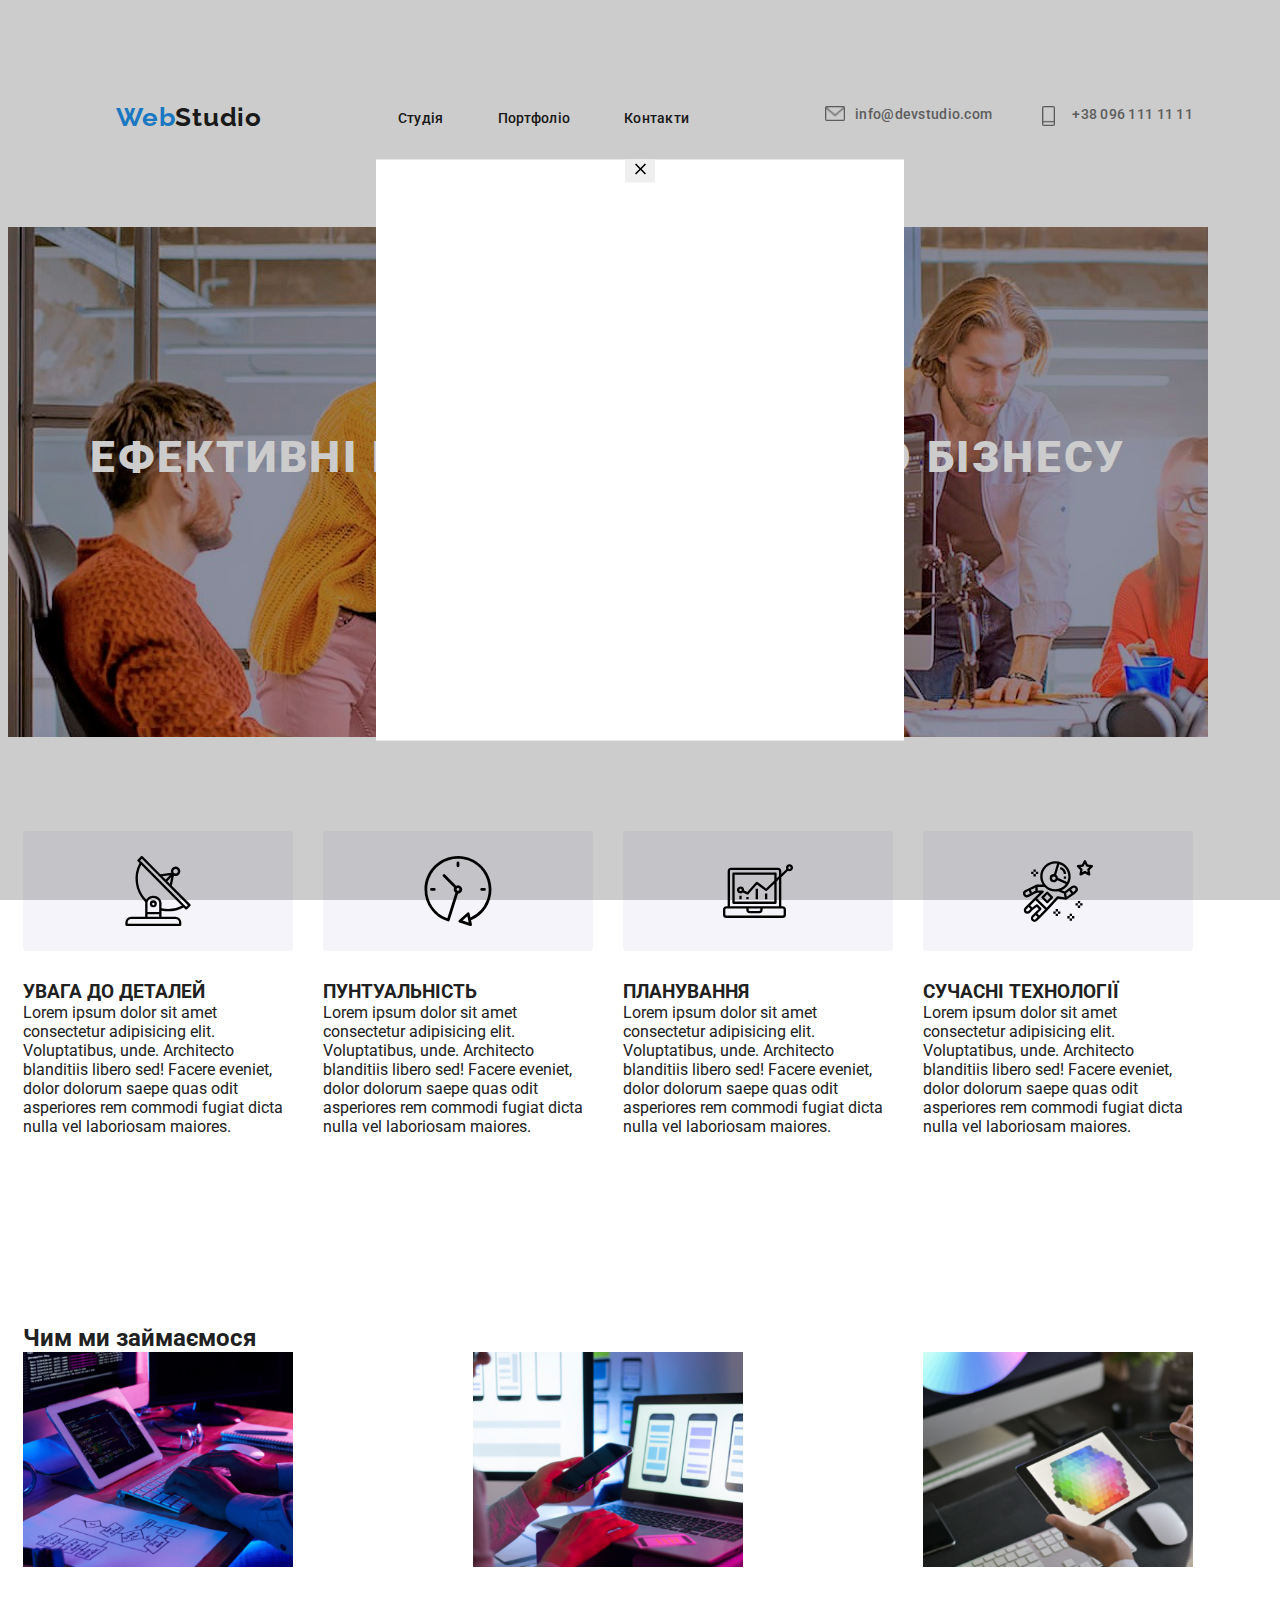
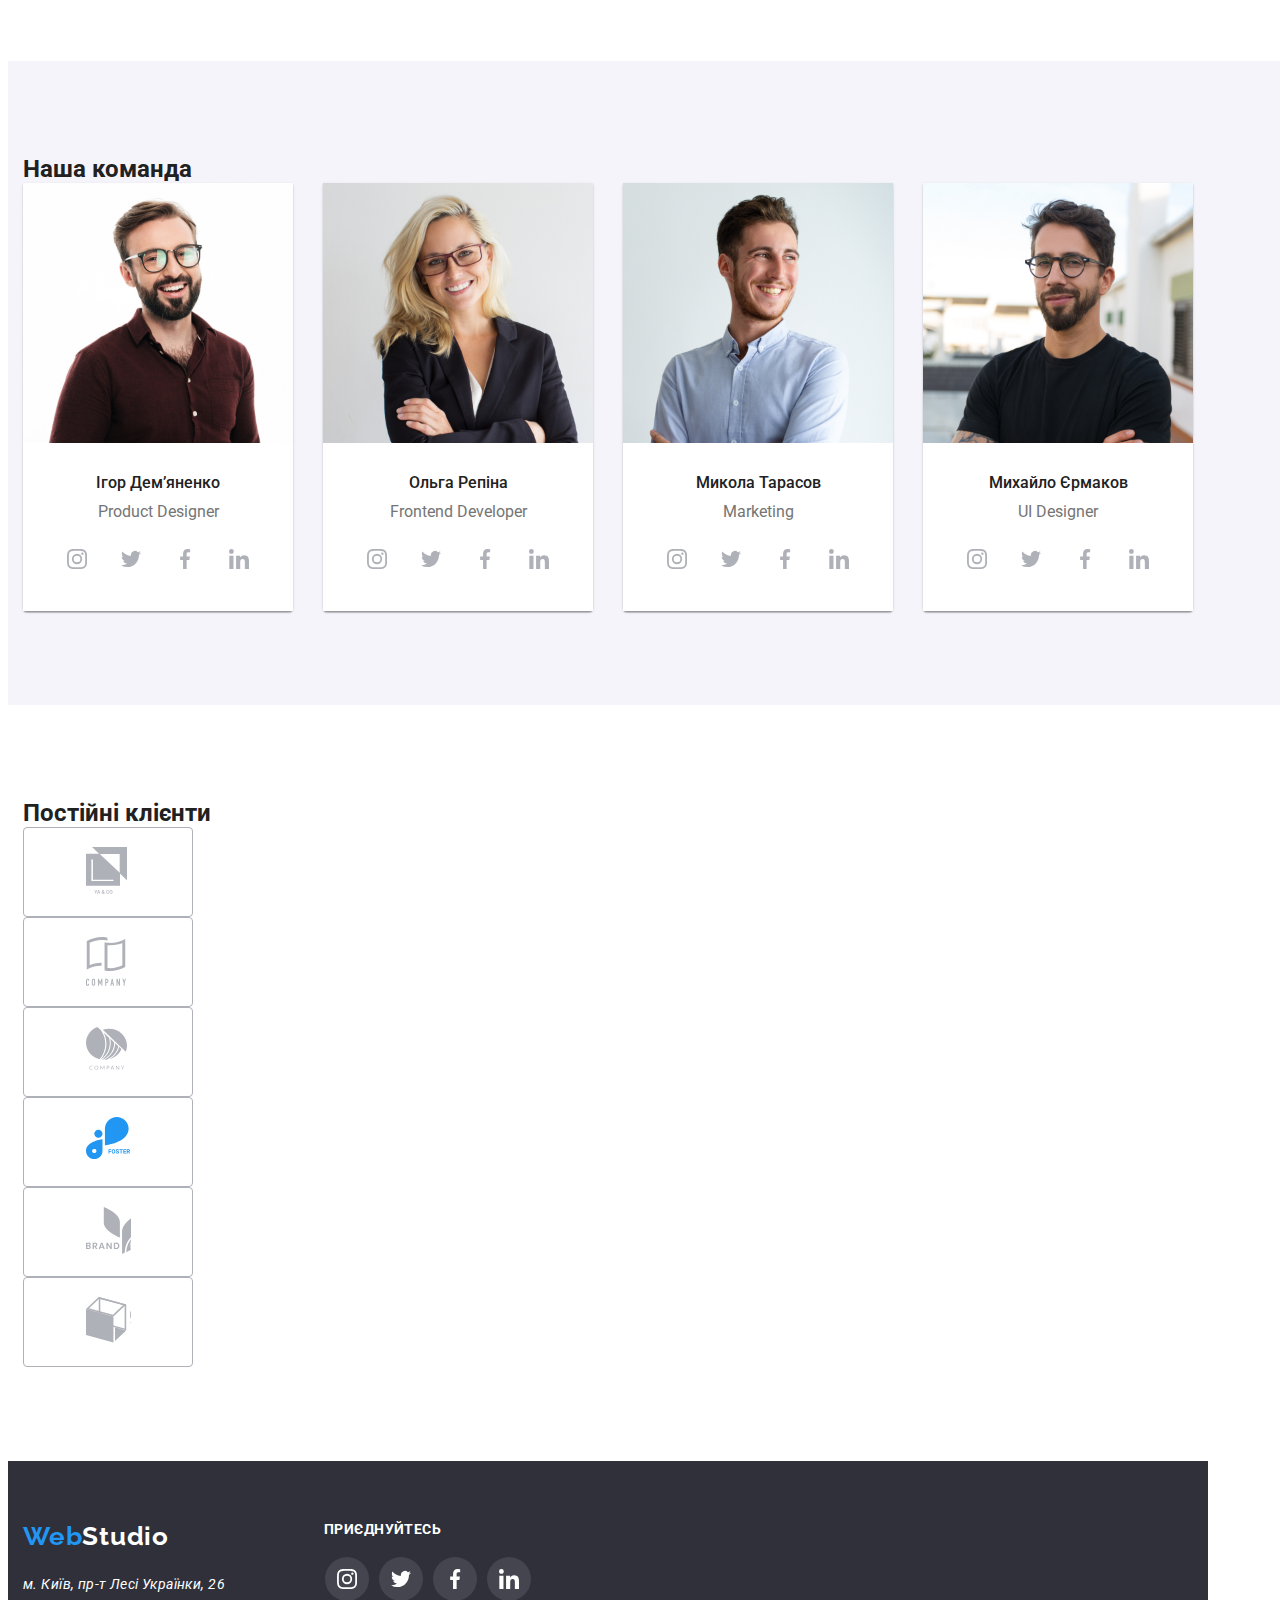
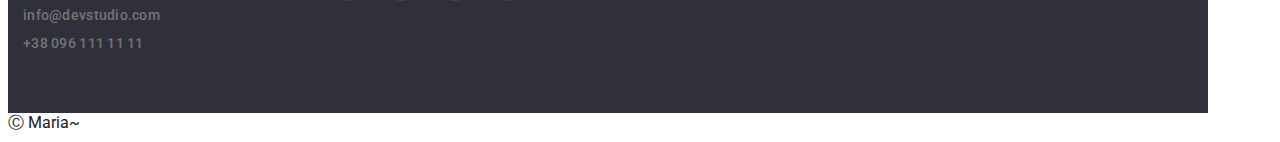
==== index.html @ 5f81f50c "додає модальне вікно та оверлей" ====
<!DOCTYPE html>
<html lang="en">

<head>
    <meta charset="UTF-8">
    <meta http-equiv="X-UA-Compatible" content="IE=edge">
    <meta name="viewport" content="width=device-width, initial-scale=1.0">
    <title>WebStudio hw12</title>
    <link rel="preconnect" href="https://fonts.googleapis.com">
    <link rel="preconnect" href="https://fonts.gstatic.com" crossorigin>
    <link
        href="https://fonts.googleapis.com/css2?family=Raleway:wght@900&family=Roboto:wght@400;500;700;900&display=swap"
        rel="stylesheet">
    <link rel="stylesheet" href="./styles.css">
</head>

<body>
    <!-- Шапка -->
    <header class="section">
        <div class="container">
            <nav>
                <a class="logo" href="./"><span>Web</span>Studio</a>
                <ul class="nav-list">
                    <li class="nav-item">
                        <a class="nav-link" href="./">Студія</a>
                    </li>
                    <li class="nav-item">
                        <a class="nav-link" href="../portfolio.html">Портфоліо</a>
                    </li>
                    <li class="nav-item">
                        <a class="nav-link" href="">Контакти</a>
                    </li>
                </ul>
                <ul class="contacts-list">
                    <li class="contact-item">
                        <a class="contact-link mail" href="mail:info@devstudio.com">info@devstudio.com</a>
                    </li>
                    <li class="contact-item">
                        <a class="contact-link phone" href="tel:+380961111111">+38 096 111 11 11</a>
                    </li>
                </ul>
            </nav>
        </div>
    </header>
    <main>
        <!-- Секція герой -->
        <section class="section hero">
            <div class="cotainer">
                <h1 class="hero-title">Ефективні рішення для вашого бізнесу</h1>
                <button class="hero-button">Замовити послугу</button>
                <!-- Backdrop -->
                <div class="backdrop">
                    <!-- Modal window -->
                    <div class="modal">
                        <button class="close-button">
                            <svg width="18px" height="18px" viewBox="0 0 18 18" xmlns="http://www.w3.org/2000/svg">
                                <path d="M15 4.10786L13.8921 3L9.5 7.39214L5.10786 3L4 4.10786L8.39214 8.5L4 12.8921L5.10786 14L9.5 9.60786L13.8921 14L15 12.8921L10.6079 8.5L15 4.10786Z"/>
                            </svg>
                        </button>
                    </div>
                </div>
            </div>
        </section>
        <!-- Особливості -->
        <section class="section">
            <div class="container">
                <!-- <h2>Особливості</h2> -->
                <ul class="features">
                    <li class="features-item">
                        <div class="features-icon">
                            <svg class="features-svg" xmlns="http://www.w3.org/2000/svg"><path d="m67.316 48.339-18.47-18.605 2.05-10.097a4.654 4.654 0 0 0 1.66.319h.014a4.723 4.723 0 1 0-4.394-3.14l-10.85 1.325L19.628.35a1.167 1.167 0 0 0-.824-.35c-.306.002-.6.124-.817.34L14.68 3.63a1.167 1.167 0 0 0 0 1.65l1.78 1.805a32.687 32.687 0 0 0 5.511 38.638c.094.09.202.161.32.213a6.761 6.761 0 0 0-.114 1.197v13.534h-14A5.84 5.84 0 0 0 2.342 66.5v2.333c0 .645.523 1.167 1.167 1.167h53.667c.644 0 1.166-.522 1.166-1.167V66.5a5.84 5.84 0 0 0-5.833-5.833h-14v-5.998a32.88 32.88 0 0 0 6.669.7 32.484 32.484 0 0 0 15.4-3.901l1.79 1.8c.216.221.513.347.823.35.306-.002.6-.124.817-.34l3.308-3.29a1.167 1.167 0 0 0 0-1.65ZM50.925 13.635a2.333 2.333 0 1 1 1.644 3.987h-.007a2.333 2.333 0 0 1-1.633-3.987h-.004ZM48.178 21.3l-1.309 6.444-2.571-2.587 3.88-3.857Zm-1.325-1.973-4.2 4.176-3.25-3.267 7.45-.909ZM52.509 63a3.5 3.5 0 0 1 3.5 3.5v1.167H4.676V66.5a3.5 3.5 0 0 1 3.5-3.5h44.333Zm-16.333-4.667v2.334H24.509v-2.334h11.667ZM24.509 56v-8.867c0-2.83 2.617-5.133 5.833-5.133 3.217 0 5.834 2.303 5.834 5.133V56H24.509Zm14-3.71v-5.157c0-4.117-3.663-7.466-8.167-7.466a8.312 8.312 0 0 0-7.177 3.907A30.34 30.34 0 0 1 18.18 8.82l40.692 40.925a30.233 30.233 0 0 1-20.363 2.544Zm24.695-1.496-1.644-1.653L18.792 6.116l-1.65-1.655 1.65-1.645L36.15 20.272c.008 0 .013.015.02.021l28.69 28.856-1.656 1.645Z"/><path d="M30.353 44.333h-.01a3.5 3.5 0 1 0-.011 7h.01a3.5 3.5 0 0 0 .01-7Zm.816 4.327a1.167 1.167 0 1 1-.827-1.993 1.167 1.167 0 0 1 .817 1.993h.01Z"/></svg>
                        </div>
                        <h3>УВАГА ДО ДЕТАЛЕЙ</h3>
                        <p>Lorem ipsum dolor sit amet consectetur adipisicing elit. Voluptatibus, unde. Architecto
                            blanditiis libero sed! Facere eveniet, dolor dolorum saepe quas odit asperiores rem commodi
                            fugiat dicta nulla vel laboriosam maiores.</p>
                    </li>
                    <li class="features-item">
                        <div class="features-icon">
                            <svg class="features-svg" xmlns="http://www.w3.org/2000/svg"><g clip-path="url(#a)"><path d="M68.461 33.471C68.458 14.982 53.466-.004 34.975 0 16.485.004 1.5 14.996 1.505 33.486A33.478 33.478 0 0 0 24.799 65.37c.133.042.27.063.41.063.263 0 .521-.071.748-.205.296-.175.516-.453.62-.78l8.454-26.797a4.184 4.184 0 1 0-1.837-7.95L22.025 18.53a1.395 1.395 0 0 0-1.972 1.973l11.163 11.176a4.104 4.104 0 0 0 1.174 5.051l-8.056 25.535C8.414 56.4.262 38.74 6.126 22.82 11.991 6.9 29.65-1.252 45.571 4.613c15.92 5.864 24.072 23.524 18.207 39.444A30.721 30.721 0 0 1 47.455 61.5l-.87-4.1a1.395 1.395 0 0 0-2.294-.752l-8.393 7.494a1.394 1.394 0 0 0 .505 2.372l10.716 3.42a1.394 1.394 0 0 0 1.791-1.619l-.855-4.022a33.37 33.37 0 0 0 20.406-30.82Zm-33.478-1.394a1.395 1.395 0 1 1 0 2.79 1.395 1.395 0 0 1 0-2.79Zm4.594 32.515 4.778-4.262 1.319 6.213-6.097-1.951Z"/><path d="M33.588 6.967v2.79a1.395 1.395 0 1 0 2.79 0v-2.79a1.395 1.395 0 0 0-2.79 0ZM8.479 32.077a1.395 1.395 0 0 0 0 2.79h2.79a1.395 1.395 0 1 0 0-2.79h-2.79ZM61.486 34.867a1.395 1.395 0 1 0 0-2.79h-2.79a1.395 1.395 0 0 0 0 2.79h2.79Z"/></g><defs><clipPath id="a"><path d="M0 0h70v70H0z"/></clipPath></defs></svg>
                        </div>
                        <h3>ПУНТУАЛЬНІСТЬ</h3>
                        <p>Lorem ipsum dolor sit amet consectetur adipisicing elit. Voluptatibus, unde. Architecto
                            blanditiis libero sed! Facere eveniet, dolor dolorum saepe quas odit asperiores rem commodi
                            fugiat dicta nulla vel laboriosam maiores.</p>
                    </li>
                    <li class="features-item">
                        <div class="features-icon">
                            <svg class="features-svg" xmlns="http://www.w3.org/2000/svg"><g clip-path="url(#a)"><path d="M32.65 32.735h2.332V43.23H32.65V32.735ZM41.978 37.4h2.332v5.83h-2.332V37.4ZM23.321 40.898h2.332v2.332h-2.332v-2.332ZM16.325 39.731h2.332v3.499h-2.332V39.73Z"/><path d="M3.498 61.887h55.97a3.498 3.498 0 0 0 3.499-3.499v-4.664a3.498 3.498 0 0 0-3.498-3.498h-1.166v-29.08l6.623-6.274a3.518 3.518 0 1 0-1.633-1.668l-4.99 4.73v-2.69a3.498 3.498 0 0 0-3.498-3.498H8.162a3.498 3.498 0 0 0-3.498 3.498v34.982H3.498A3.498 3.498 0 0 0 0 53.724v4.664a3.498 3.498 0 0 0 3.498 3.499ZM66.465 10.58a1.166 1.166 0 1 1 0 2.332 1.166 1.166 0 0 1 0-2.332ZM6.996 15.244c0-.644.522-1.166 1.166-1.166h46.643c.644 0 1.166.522 1.166 1.166v4.897l-2.332 2.216v-4.78c0-.645-.523-1.167-1.167-1.167H10.495c-.644 0-1.167.523-1.167 1.166v29.152c0 .644.523 1.166 1.167 1.166h41.977c.645 0 1.167-.522 1.167-1.166V25.565l2.332-2.21v26.871H6.996V15.244Zm10.495 15.16a3.497 3.497 0 1 0 2.422 6.011l4.053 2.034c.471.235 1.042.125 1.392-.268l8.616-9.694 8.47 6.347c.455.34 1.089.304 1.501-.086l7.361-6.973v17.787H11.661v-26.82h39.645v5.82l-8.25 7.813-8.54-6.403a1.167 1.167 0 0 0-1.572.157l-8.734 9.828-3.265-1.633c.023-.14.038-.281.044-.423a3.498 3.498 0 0 0-3.498-3.498Zm1.166 3.497a1.166 1.166 0 1 1-2.332 0 1.166 1.166 0 0 1 2.332 0Zm6.996 18.657h11.66v1.166c0 .644-.521 1.166-1.165 1.166h-9.329a1.166 1.166 0 0 1-1.166-1.166v-1.166Zm-23.32 1.166c0-.644.521-1.166 1.165-1.166h19.823v1.166a3.498 3.498 0 0 0 3.498 3.498h9.329a3.498 3.498 0 0 0 3.498-3.498v-1.166h19.823c.644 0 1.166.522 1.166 1.166v4.664c0 .644-.522 1.166-1.166 1.166H3.499a1.166 1.166 0 0 1-1.167-1.166v-4.664Z"/></g><defs><clipPath id="a"><path d="M0 0h70v70H0z"/></clipPath></defs></svg>
                        </div>
                        <h3>ПЛАНУВАННЯ</h3>
                        <p>Lorem ipsum dolor sit amet consectetur adipisicing elit. Voluptatibus, unde. Architecto
                            blanditiis libero sed! Facere eveniet, dolor dolorum saepe quas odit asperiores rem commodi
                            fugiat dicta nulla vel laboriosam maiores.</p>
                    </li>
                    <li class="features-item">
                        <div class="features-icon">
                            <svg class="features-svg" xmlns="http://www.w3.org/2000/svg"><path d="M69.943 9.896a1.168 1.168 0 0 0-.941-.793l-4.18-.608-1.87-3.787c-.391-.798-1.7-.798-2.091 0l-1.87 3.787-4.18.608a1.167 1.167 0 0 0-.648 1.99l3.026 2.948-.714 4.162c-.075.438.105.88.463 1.142a1.16 1.16 0 0 0 1.23.088l3.738-1.966 3.738 1.966a1.168 1.168 0 0 0 1.693-1.23l-.714-4.162 3.025-2.949a1.17 1.17 0 0 0 .295-1.196ZM64.556 12.8c-.275.267-.4.655-.335 1.033l.417 2.437-2.188-1.15a1.165 1.165 0 0 0-1.088 0l-2.188 1.15.417-2.437a1.168 1.168 0 0 0-.334-1.033l-1.773-1.726 2.448-.356c.38-.055.708-.294.879-.639l1.094-2.216 1.094 2.216c.17.345.498.584.879.639l2.448.355-1.77 1.727ZM57.167 44.892h-2.333v2.334h2.333v-2.334ZM57.167 49.56h-2.333v2.332h2.333V49.56ZM59.5 47.226h-2.333v2.333H59.5v-2.333ZM54.834 47.226H52.5v2.333h2.334v-2.333ZM49 57.726h-2.333v2.333H49v-2.333ZM49 62.393h-2.333v2.333H49v-2.333ZM51.334 60.06H49v2.333h2.334v-2.334ZM46.667 60.06h-2.334v2.333h2.334v-2.334ZM35 53.06h-2.333v2.333H35v-2.334ZM35 57.726h-2.333v2.333H35v-2.333ZM37.333 55.393H35v2.333h2.333v-2.333ZM32.667 55.393h-2.334v2.333h2.334v-2.333ZM12.833 13.392H10.5v2.333h2.333v-2.333ZM12.833 18.059H10.5v2.333h2.333v-2.333ZM15.166 15.725h-2.333v2.334h2.333v-2.334ZM10.5 15.725H8.166v2.334H10.5v-2.334Z"/><path d="M54.063 30.974a3.88 3.88 0 0 0-2.599-1.541 3.886 3.886 0 0 0-2.93.77L45.794 32.3l-.001.002-4.151 3.1-2.97-1.184c5.296-2.376 8.998-7.674 8.998-13.825 0-8.363-6.83-15.167-15.227-15.167s-15.228 6.804-15.228 15.167c0 3.031.907 5.85 2.45 8.222l-6.046-.053h-.01c-.019 0-.034.01-.051.01a1.14 1.14 0 0 0-.34.068c-.028.011-.057.017-.084.03-.014.005-.028.006-.042.014l-7.072 3.491-.003.001-4.141 1.992a.898.898 0 0 0-.138.077A3.895 3.895 0 0 0 .43 39.267a3.884 3.884 0 0 0 2.31 1.945 3.891 3.891 0 0 0 3.016-.281l3.036-1.614 4.952-2.558 2.968-.017L4.808 48.588c0 .002-.002.002-.003.003l-2.928 2.916a3.607 3.607 0 0 0-1.073 2.576 3.647 3.647 0 0 0 3.652 3.64c.936 0 1.869-.354 2.582-1.061l2.875-2.863 3.808-2.843 1.97 1.962-3.853 3.837-.004.002-2.928 2.917a3.607 3.607 0 0 0-1.073 2.576c0 .973.38 1.889 1.073 2.579a3.65 3.65 0 0 0 2.58 1.061c.935 0 1.87-.354 2.582-1.061l2.93-2.917 4.686-4.667.002-.003 2.21-2.188-.01-.008c.015-.014.035-.019.049-.034l11.3-12.377 7.593 1.08c.055.008.11.012.165.012.14 0 .277-.034.41-.084.038-.014.071-.033.108-.051.042-.021.086-.033.126-.06l7.029-4.667c.026-.017.04-.045.064-.064.028-.022.063-.031.089-.056l2.78-2.605a3.892 3.892 0 0 0 .465-5.166ZM4.66 38.872a1.56 1.56 0 0 1-1.221.113 1.564 1.564 0 0 1-.465-2.755l2.874-1.383.692 2.022.29.85-2.17 1.153Zm7.65-3.998-3.387 1.75-.558-1.633-.402-1.174 4.434-2.189-.087 3.246Zm33.03-14.482c0 2.009-.48 3.904-1.31 5.599l-9.147-4.155A4.07 4.07 0 0 0 33.16 18.8l3.203-10.632c5.2 1.655 8.978 6.507 8.978 12.224Zm-25.788 0c0-7.076 5.784-12.834 12.894-12.834.553 0 1.094.047 1.63.115L30.943 18.07c-.042-.001-.081-.013-.125-.013a4.094 4.094 0 0 0-4.096 4.084 4.094 4.094 0 0 0 4.096 4.083c1.52 0 2.832-.838 3.54-2.066l8.45 3.838c-2.352 3.165-6.114 5.228-10.362 5.228-7.11 0-12.894-5.757-12.894-12.833Zm13.03 1.75c0 .965-.792 1.75-1.764 1.75a1.759 1.759 0 0 1-1.762-1.75c0-.965.79-1.75 1.762-1.75s1.763.785 1.763 1.75ZM5.391 55.007a1.331 1.331 0 0 1-1.87.002 1.3 1.3 0 0 1 0-1.847l2.105-2.097L7.49 52.92l-2.097 2.088Zm7.03 8.167a1.33 1.33 0 0 1-1.87.002 1.299 1.299 0 0 1 0-1.847l2.106-2.098.88.876.983.978-2.099 2.09Zm7.616-7.588-.003.002-3.86 3.85-.882-.876-.982-.977 3.857-3.84v-.001l.004-.002c.087-.088.142-.193.196-.297.015-.03.044-.056.057-.087.036-.09.042-.187.056-.281.007-.054.03-.104.03-.16 0-.077-.028-.153-.044-.23-.014-.07-.014-.141-.041-.209a1.167 1.167 0 0 0-.2-.301c-.022-.026-.03-.058-.054-.083h-.002c0-.001 0-.003-.002-.005l-3.515-3.5c-.037-.037-.085-.052-.127-.084a1.116 1.116 0 0 0-.19-.126 1.084 1.084 0 0 0-.204-.07 1.127 1.127 0 0 0-.226-.044 1.133 1.133 0 0 0-.209.01c-.078.01-.151.02-.227.045a1.08 1.08 0 0 0-.206.098c-.044.024-.093.032-.133.063l-3.88 2.896-1.97-1.963 5.248-5.22 9.538 9.382-2.029 2.01Zm14.917-15.349c-.034-.005-.066.008-.1.006a1.148 1.148 0 0 0-.252.015 1.076 1.076 0 0 0-.404.15 1.12 1.12 0 0 0-.181.134c-.028.024-.062.036-.088.064L23.653 51.862l-9.468-9.311 6.197-6.165a1.168 1.168 0 0 0-.83-1.993v-.001l-4.854.03.061-3.517 6.79.058a15.2 15.2 0 0 0 10.897 4.596c.957 0 1.89-.1 2.799-.269.087.07.174.142.283.186l5.272 2.1.333 1.659.39 1.937-6.569-.935Zm8.84.39-.685-3.408 3.164-2.363.828 1.1 1.242 1.649-4.55 3.022Zm8.21-6.193-1.832 1.717-2.037-2.704 1.818-1.394c.34-.261.768-.368 1.188-.313.422.06.796.28 1.05.622a1.562 1.562 0 0 1-.187 2.072Z"/><path d="m29.755 40.565-4.688-4.667a1.166 1.166 0 0 0-1.646 0l-4.687 4.667a1.172 1.172 0 0 0 0 1.654l4.686 4.667a1.166 1.166 0 0 0 1.647 0l4.688-4.667a1.167 1.167 0 0 0 0-1.654Zm-5.51 3.848-3.034-3.02 3.033-3.021 3.035 3.02-3.035 3.02ZM37.547 11.092l-.564 2.266c.156.039 3.801.988 3.801 4.7h2.334c0-4.412-3.644-6.486-5.571-6.966ZM43.118 20.392h-2.334v2.333h2.334v-2.333Z"/></svg>
                        </div>
                        <h3>СУЧАСНІ ТЕХНОЛОГІЇ</h3>
                        <p>Lorem ipsum dolor sit amet consectetur adipisicing elit. Voluptatibus, unde. Architecto
                            blanditiis libero sed! Facere eveniet, dolor dolorum saepe quas odit asperiores rem commodi
                            fugiat dicta nulla vel laboriosam maiores.</p>
                    </li>
                </ul>
            </div>
        </section>
        <!-- Чим ми займаємося -->
        <section class="section">
            <div class="container">
                <h2>Чим ми займаємося</h2>
                <ul class="jobs">
                    <li class="jobs-item"><img src="./images/main/box 1.jpg" alt=""></li>
                    <li class="jobs-item"><img src="./images/main/box 2.jpg" alt=""></li>
                    <li class="jobs-item"><img src="./images/main/box 3.jpg" alt=""></li>
                </ul>
            </div>
        </section>
        <!-- Наша команда -->
        <section class="section our-team">
            <div class="container">
                <h2>Наша команда</h2>
                <ul class="team-list">
                    <li class="team-item">
                        <img class="team-link" src="./images/main/img (4).jpg" alt="Ігор Дем'яненко">
                        <div class="team-card">
                            <p class="name">Ігор Дем’яненко</p>
                            <p class="position">Product Designer</p>
                            <ul class="networks-list">
                                <li class="networks-item">
                                    <a href="" class="networks-link">
                                        <svg class="networks-icon" width="20" height="20" xmlns="http://www.w3.org/2000/svg"><g clip-path="url(#a)"><path d="M19.98 5.88c-.046-1.063-.218-1.793-.465-2.426A4.88 4.88 0 0 0 18.36 1.68a4.922 4.922 0 0 0-1.77-1.153C15.952.281 15.226.11 14.163.063 13.093.012 12.753 0 10.037 0 7.322 0 6.982.012 5.915.059 4.852.105 4.122.277 3.49.523A4.88 4.88 0 0 0 1.715 1.68 4.924 4.924 0 0 0 .563 3.45C.316 4.087.145 4.813.098 5.876c-.051 1.07-.063 1.41-.063 4.126 0 2.715.012 3.055.059 4.122.047 1.063.219 1.793.465 2.426a4.932 4.932 0 0 0 1.156 1.774c.5.508 1.106.902 1.77 1.152.637.247 1.364.419 2.426.465 1.067.047 1.407.059 4.122.059 2.716 0 3.056-.012 4.122-.059 1.063-.046 1.793-.218 2.426-.464a5.116 5.116 0 0 0 2.927-2.927c.246-.637.418-1.364.465-2.426.047-1.067.058-1.407.058-4.122s-.004-3.055-.05-4.122Zm-1.8 8.166c-.044.977-.208 1.504-.345 1.856a3.318 3.318 0 0 1-1.898 1.898c-.352.137-.883.301-1.856.344-1.055.047-1.371.059-4.04.059-2.668 0-2.989-.012-4.04-.059-.977-.043-1.504-.207-1.856-.344a3.077 3.077 0 0 1-1.148-.746 3.11 3.11 0 0 1-.747-1.148c-.136-.352-.3-.883-.343-1.856-.047-1.055-.059-1.372-.059-4.04 0-2.669.012-2.99.059-4.04.043-.977.207-1.504.343-1.856A3.04 3.04 0 0 1 3 2.965a3.105 3.105 0 0 1 1.15-.746c.35-.137.882-.3 1.855-.344 1.055-.046 1.371-.058 4.04-.058 2.672 0 2.989.012 4.04.058.976.043 1.504.207 1.856.344.433.16.828.414 1.148.746.332.325.586.715.747 1.15.136.35.3.882.343 1.855.047 1.055.059 1.371.059 4.04 0 2.668-.012 2.98-.059 4.036Z"/><path d="M10.037 4.864A5.139 5.139 0 0 0 4.9 10.002a5.139 5.139 0 1 0 5.138-5.138Zm0 8.47a3.333 3.333 0 1 1 .001-6.666 3.333 3.333 0 0 1 0 6.667ZM16.578 4.661a1.2 1.2 0 1 1-2.4 0 1.2 1.2 0 0 1 2.4 0Z"/></g><defs><clipPath id="a"><path d="M0 0h20v20H0z"/></clipPath></defs></svg>
                                    </a>
                                </li>
                                <li class="networks-item">
                                    <a href="" class="networks-link">
                                        <svg class="networks-icon" width="20" height="20" xmlns="http://www.w3.org/2000/svg"><g clip-path="url(#clip0_68394_166)"><path d="M20 3.799a8.549 8.549 0 0 1-2.363.647 4.077 4.077 0 0 0 1.804-2.266 8.192 8.192 0 0 1-2.6.992A4.099 4.099 0 0 0 9.75 5.976c0 .325.027.638.095.935-3.409-.166-6.425-1.8-8.451-4.288A4.128 4.128 0 0 0 .83 4.694c0 1.42.732 2.679 1.821 3.407A4.05 4.05 0 0 1 .8 7.597v.045a4.119 4.119 0 0 0 3.285 4.03 4.09 4.09 0 0 1-1.075.134c-.262 0-.527-.015-.776-.07.531 1.624 2.038 2.818 3.831 2.856a8.238 8.238 0 0 1-5.084 1.75A7.67 7.67 0 0 1 0 16.284a11.543 11.543 0 0 0 6.29 1.84c7.545 0 11.67-6.25 11.67-11.668 0-.18-.006-.356-.015-.53A8.179 8.179 0 0 0 20 3.8Z"/></g></svg>
                                    </a>
                                </li>
                                <li class="networks-item">
                                    <a href="" class="networks-link">
                                        <svg class="networks-icon" width="20" height="20" xmlns="http://www.w3.org/2000/svg"><g clip-path="url(#a)"><path d="M13.33 3.32h1.827V.14a23.578 23.578 0 0 0-2.66-.14C9.864 0 8.06 1.656 8.06 4.7v2.8H5.156v3.555H8.06V20h3.562v-8.944h2.787l.442-3.555h-3.23V5.05c0-1.027.277-1.73 1.709-1.73Z"/></g><defs><clipPath id="a"><path d="M0 0h20v20H0z"/></clipPath></defs></svg>
                                    </a>
                                </li>
                                <li class="networks-item">
                                    <a href="" class="networks-link">
                                        <svg class="networks-icon" width="20" height="20" xmlns="http://www.w3.org/2000/svg"><g clip-path="url(#a)" ><path d="M19.995 20H20v-7.336c0-3.588-.773-6.352-4.967-6.352-2.017 0-3.37 1.106-3.923 2.156h-.058V6.647H7.074v13.352h4.142v-6.611c0-1.741.33-3.425 2.486-3.425 2.124 0 2.155 1.987 2.155 3.536V20h4.138ZM.33 6.647h4.147V20H.33V6.647ZM2.402 0A2.402 2.402 0 0 0 0 2.402c0 1.325 1.076 2.424 2.402 2.424 1.325 0 2.401-1.098 2.401-2.424A2.403 2.403 0 0 0 2.402 0Z"/></g><defs><clipPath id="a"><path d="M0 0h20v20H0z"/></clipPath></defs></svg>
                                    </a>
                                </li>
                            </ul>
                        </div>
                    </li>
                    <li class="team-item">
                        <img class="team-link" src="./images/main/img (1).jpg" alt="Ольга Репіна">
                        <div class="team-card">
                            <p class="name">Ольга Репіна</p>
                            <p class="position">Frontend Developer</p>
                            <ul class="networks-list">
                                <li class="networks-item">
                                    <a href="" class="networks-link">
                                        <svg class="networks-icon" width="20" height="20" xmlns="http://www.w3.org/2000/svg"><g clip-path="url(#a)"><path d="M19.98 5.88c-.046-1.063-.218-1.793-.465-2.426A4.88 4.88 0 0 0 18.36 1.68a4.922 4.922 0 0 0-1.77-1.153C15.952.281 15.226.11 14.163.063 13.093.012 12.753 0 10.037 0 7.322 0 6.982.012 5.915.059 4.852.105 4.122.277 3.49.523A4.88 4.88 0 0 0 1.715 1.68 4.924 4.924 0 0 0 .563 3.45C.316 4.087.145 4.813.098 5.876c-.051 1.07-.063 1.41-.063 4.126 0 2.715.012 3.055.059 4.122.047 1.063.219 1.793.465 2.426a4.932 4.932 0 0 0 1.156 1.774c.5.508 1.106.902 1.77 1.152.637.247 1.364.419 2.426.465 1.067.047 1.407.059 4.122.059 2.716 0 3.056-.012 4.122-.059 1.063-.046 1.793-.218 2.426-.464a5.116 5.116 0 0 0 2.927-2.927c.246-.637.418-1.364.465-2.426.047-1.067.058-1.407.058-4.122s-.004-3.055-.05-4.122Zm-1.8 8.166c-.044.977-.208 1.504-.345 1.856a3.318 3.318 0 0 1-1.898 1.898c-.352.137-.883.301-1.856.344-1.055.047-1.371.059-4.04.059-2.668 0-2.989-.012-4.04-.059-.977-.043-1.504-.207-1.856-.344a3.077 3.077 0 0 1-1.148-.746 3.11 3.11 0 0 1-.747-1.148c-.136-.352-.3-.883-.343-1.856-.047-1.055-.059-1.372-.059-4.04 0-2.669.012-2.99.059-4.04.043-.977.207-1.504.343-1.856A3.04 3.04 0 0 1 3 2.965a3.105 3.105 0 0 1 1.15-.746c.35-.137.882-.3 1.855-.344 1.055-.046 1.371-.058 4.04-.058 2.672 0 2.989.012 4.04.058.976.043 1.504.207 1.856.344.433.16.828.414 1.148.746.332.325.586.715.747 1.15.136.35.3.882.343 1.855.047 1.055.059 1.371.059 4.04 0 2.668-.012 2.98-.059 4.036Z"/><path d="M10.037 4.864A5.139 5.139 0 0 0 4.9 10.002a5.139 5.139 0 1 0 5.138-5.138Zm0 8.47a3.333 3.333 0 1 1 .001-6.666 3.333 3.333 0 0 1 0 6.667ZM16.578 4.661a1.2 1.2 0 1 1-2.4 0 1.2 1.2 0 0 1 2.4 0Z"/></g><defs><clipPath id="a"><path d="M0 0h20v20H0z"/></clipPath></defs></svg>
                                    </a>
                                </li>
                                <li class="networks-item">
                                    <a href="" class="networks-link">
                                        <svg class="networks-icon" width="20" height="20" xmlns="http://www.w3.org/2000/svg"><g clip-path="url(#clip0_68394_166)"><path d="M20 3.799a8.549 8.549 0 0 1-2.363.647 4.077 4.077 0 0 0 1.804-2.266 8.192 8.192 0 0 1-2.6.992A4.099 4.099 0 0 0 9.75 5.976c0 .325.027.638.095.935-3.409-.166-6.425-1.8-8.451-4.288A4.128 4.128 0 0 0 .83 4.694c0 1.42.732 2.679 1.821 3.407A4.05 4.05 0 0 1 .8 7.597v.045a4.119 4.119 0 0 0 3.285 4.03 4.09 4.09 0 0 1-1.075.134c-.262 0-.527-.015-.776-.07.531 1.624 2.038 2.818 3.831 2.856a8.238 8.238 0 0 1-5.084 1.75A7.67 7.67 0 0 1 0 16.284a11.543 11.543 0 0 0 6.29 1.84c7.545 0 11.67-6.25 11.67-11.668 0-.18-.006-.356-.015-.53A8.179 8.179 0 0 0 20 3.8Z"/></g></svg>
                                    </a>
                                </li>
                                <li class="networks-item">
                                    <a href="" class="networks-link">
                                        <svg class="networks-icon" width="20" height="20" xmlns="http://www.w3.org/2000/svg"><g clip-path="url(#a)"><path d="M13.33 3.32h1.827V.14a23.578 23.578 0 0 0-2.66-.14C9.864 0 8.06 1.656 8.06 4.7v2.8H5.156v3.555H8.06V20h3.562v-8.944h2.787l.442-3.555h-3.23V5.05c0-1.027.277-1.73 1.709-1.73Z"/></g><defs><clipPath id="a"><path d="M0 0h20v20H0z"/></clipPath></defs></svg>
                                    </a>
                                </li>
                                <li class="networks-item">
                                    <a href="" class="networks-link">
                                        <svg class="networks-icon" width="20" height="20" xmlns="http://www.w3.org/2000/svg"><g clip-path="url(#a)" ><path d="M19.995 20H20v-7.336c0-3.588-.773-6.352-4.967-6.352-2.017 0-3.37 1.106-3.923 2.156h-.058V6.647H7.074v13.352h4.142v-6.611c0-1.741.33-3.425 2.486-3.425 2.124 0 2.155 1.987 2.155 3.536V20h4.138ZM.33 6.647h4.147V20H.33V6.647ZM2.402 0A2.402 2.402 0 0 0 0 2.402c0 1.325 1.076 2.424 2.402 2.424 1.325 0 2.401-1.098 2.401-2.424A2.403 2.403 0 0 0 2.402 0Z"/></g><defs><clipPath id="a"><path d="M0 0h20v20H0z"/></clipPath></defs></svg>
                                    </a>
                                </li>
                            </ul>
                        </div>
                    </li>
                    <li class="team-item">
                        <img class="team-link" src="./images/main/img (2).jpg" alt="Микола Тарасов">
                        <div class="team-card">
                            <p class="name">Микола Тарасов</p>
                            <p class="position">Marketing</p>
                            <ul class="networks-list">
                                <li class="networks-item">
                                    <a href="" class="networks-link">
                                        <svg class="networks-icon" width="20" height="20" xmlns="http://www.w3.org/2000/svg"><g clip-path="url(#a)"><path d="M19.98 5.88c-.046-1.063-.218-1.793-.465-2.426A4.88 4.88 0 0 0 18.36 1.68a4.922 4.922 0 0 0-1.77-1.153C15.952.281 15.226.11 14.163.063 13.093.012 12.753 0 10.037 0 7.322 0 6.982.012 5.915.059 4.852.105 4.122.277 3.49.523A4.88 4.88 0 0 0 1.715 1.68 4.924 4.924 0 0 0 .563 3.45C.316 4.087.145 4.813.098 5.876c-.051 1.07-.063 1.41-.063 4.126 0 2.715.012 3.055.059 4.122.047 1.063.219 1.793.465 2.426a4.932 4.932 0 0 0 1.156 1.774c.5.508 1.106.902 1.77 1.152.637.247 1.364.419 2.426.465 1.067.047 1.407.059 4.122.059 2.716 0 3.056-.012 4.122-.059 1.063-.046 1.793-.218 2.426-.464a5.116 5.116 0 0 0 2.927-2.927c.246-.637.418-1.364.465-2.426.047-1.067.058-1.407.058-4.122s-.004-3.055-.05-4.122Zm-1.8 8.166c-.044.977-.208 1.504-.345 1.856a3.318 3.318 0 0 1-1.898 1.898c-.352.137-.883.301-1.856.344-1.055.047-1.371.059-4.04.059-2.668 0-2.989-.012-4.04-.059-.977-.043-1.504-.207-1.856-.344a3.077 3.077 0 0 1-1.148-.746 3.11 3.11 0 0 1-.747-1.148c-.136-.352-.3-.883-.343-1.856-.047-1.055-.059-1.372-.059-4.04 0-2.669.012-2.99.059-4.04.043-.977.207-1.504.343-1.856A3.04 3.04 0 0 1 3 2.965a3.105 3.105 0 0 1 1.15-.746c.35-.137.882-.3 1.855-.344 1.055-.046 1.371-.058 4.04-.058 2.672 0 2.989.012 4.04.058.976.043 1.504.207 1.856.344.433.16.828.414 1.148.746.332.325.586.715.747 1.15.136.35.3.882.343 1.855.047 1.055.059 1.371.059 4.04 0 2.668-.012 2.98-.059 4.036Z"/><path d="M10.037 4.864A5.139 5.139 0 0 0 4.9 10.002a5.139 5.139 0 1 0 5.138-5.138Zm0 8.47a3.333 3.333 0 1 1 .001-6.666 3.333 3.333 0 0 1 0 6.667ZM16.578 4.661a1.2 1.2 0 1 1-2.4 0 1.2 1.2 0 0 1 2.4 0Z"/></g><defs><clipPath id="a"><path d="M0 0h20v20H0z"/></clipPath></defs></svg>
                                    </a>
                                </li>
                                <li class="networks-item">
                                    <a href="" class="networks-link">
                                        <svg class="networks-icon" width="20" height="20" xmlns="http://www.w3.org/2000/svg"><g clip-path="url(#clip0_68394_166)"><path d="M20 3.799a8.549 8.549 0 0 1-2.363.647 4.077 4.077 0 0 0 1.804-2.266 8.192 8.192 0 0 1-2.6.992A4.099 4.099 0 0 0 9.75 5.976c0 .325.027.638.095.935-3.409-.166-6.425-1.8-8.451-4.288A4.128 4.128 0 0 0 .83 4.694c0 1.42.732 2.679 1.821 3.407A4.05 4.05 0 0 1 .8 7.597v.045a4.119 4.119 0 0 0 3.285 4.03 4.09 4.09 0 0 1-1.075.134c-.262 0-.527-.015-.776-.07.531 1.624 2.038 2.818 3.831 2.856a8.238 8.238 0 0 1-5.084 1.75A7.67 7.67 0 0 1 0 16.284a11.543 11.543 0 0 0 6.29 1.84c7.545 0 11.67-6.25 11.67-11.668 0-.18-.006-.356-.015-.53A8.179 8.179 0 0 0 20 3.8Z"/></g></svg>
                                    </a>
                                </li>
                                <li class="networks-item">
                                    <a href="" class="networks-link">
                                        <svg class="networks-icon" width="20" height="20" xmlns="http://www.w3.org/2000/svg"><g clip-path="url(#a)"><path d="M13.33 3.32h1.827V.14a23.578 23.578 0 0 0-2.66-.14C9.864 0 8.06 1.656 8.06 4.7v2.8H5.156v3.555H8.06V20h3.562v-8.944h2.787l.442-3.555h-3.23V5.05c0-1.027.277-1.73 1.709-1.73Z"/></g><defs><clipPath id="a"><path d="M0 0h20v20H0z"/></clipPath></defs></svg>
                                    </a>
                                </li>
                                <li class="networks-item">
                                    <a href="" class="networks-link">
                                        <svg class="networks-icon" width="20" height="20" xmlns="http://www.w3.org/2000/svg"><g clip-path="url(#a)" ><path d="M19.995 20H20v-7.336c0-3.588-.773-6.352-4.967-6.352-2.017 0-3.37 1.106-3.923 2.156h-.058V6.647H7.074v13.352h4.142v-6.611c0-1.741.33-3.425 2.486-3.425 2.124 0 2.155 1.987 2.155 3.536V20h4.138ZM.33 6.647h4.147V20H.33V6.647ZM2.402 0A2.402 2.402 0 0 0 0 2.402c0 1.325 1.076 2.424 2.402 2.424 1.325 0 2.401-1.098 2.401-2.424A2.403 2.403 0 0 0 2.402 0Z"/></g><defs><clipPath id="a"><path d="M0 0h20v20H0z"/></clipPath></defs></svg>
                                    </a>
                                </li>
                            </ul>
                        </div>
                    </li>
                    <li class="team-item">
                        <img class="team-link" src="./images/main/img (3).jpg" alt="Михайло Єрмаков">
                        <div class="team-card">
                            <p class="name">Михайло Єрмаков</p>
                            <p class="position">UI Designer</p>
                            <ul class="networks-list">
                                <li class="networks-item">
                                    <a href="" class="networks-link">
                                        <svg class="networks-icon" width="20" height="20" xmlns="http://www.w3.org/2000/svg"><g clip-path="url(#a)"><path d="M19.98 5.88c-.046-1.063-.218-1.793-.465-2.426A4.88 4.88 0 0 0 18.36 1.68a4.922 4.922 0 0 0-1.77-1.153C15.952.281 15.226.11 14.163.063 13.093.012 12.753 0 10.037 0 7.322 0 6.982.012 5.915.059 4.852.105 4.122.277 3.49.523A4.88 4.88 0 0 0 1.715 1.68 4.924 4.924 0 0 0 .563 3.45C.316 4.087.145 4.813.098 5.876c-.051 1.07-.063 1.41-.063 4.126 0 2.715.012 3.055.059 4.122.047 1.063.219 1.793.465 2.426a4.932 4.932 0 0 0 1.156 1.774c.5.508 1.106.902 1.77 1.152.637.247 1.364.419 2.426.465 1.067.047 1.407.059 4.122.059 2.716 0 3.056-.012 4.122-.059 1.063-.046 1.793-.218 2.426-.464a5.116 5.116 0 0 0 2.927-2.927c.246-.637.418-1.364.465-2.426.047-1.067.058-1.407.058-4.122s-.004-3.055-.05-4.122Zm-1.8 8.166c-.044.977-.208 1.504-.345 1.856a3.318 3.318 0 0 1-1.898 1.898c-.352.137-.883.301-1.856.344-1.055.047-1.371.059-4.04.059-2.668 0-2.989-.012-4.04-.059-.977-.043-1.504-.207-1.856-.344a3.077 3.077 0 0 1-1.148-.746 3.11 3.11 0 0 1-.747-1.148c-.136-.352-.3-.883-.343-1.856-.047-1.055-.059-1.372-.059-4.04 0-2.669.012-2.99.059-4.04.043-.977.207-1.504.343-1.856A3.04 3.04 0 0 1 3 2.965a3.105 3.105 0 0 1 1.15-.746c.35-.137.882-.3 1.855-.344 1.055-.046 1.371-.058 4.04-.058 2.672 0 2.989.012 4.04.058.976.043 1.504.207 1.856.344.433.16.828.414 1.148.746.332.325.586.715.747 1.15.136.35.3.882.343 1.855.047 1.055.059 1.371.059 4.04 0 2.668-.012 2.98-.059 4.036Z"/><path d="M10.037 4.864A5.139 5.139 0 0 0 4.9 10.002a5.139 5.139 0 1 0 5.138-5.138Zm0 8.47a3.333 3.333 0 1 1 .001-6.666 3.333 3.333 0 0 1 0 6.667ZM16.578 4.661a1.2 1.2 0 1 1-2.4 0 1.2 1.2 0 0 1 2.4 0Z"/></g><defs><clipPath id="a"><path d="M0 0h20v20H0z"/></clipPath></defs></svg>
                                    </a>
                                </li>
                                <li class="networks-item">
                                    <a href="" class="networks-link">
                                        <svg class="networks-icon" width="20" height="20" xmlns="http://www.w3.org/2000/svg"><g clip-path="url(#clip0_68394_166)"><path d="M20 3.799a8.549 8.549 0 0 1-2.363.647 4.077 4.077 0 0 0 1.804-2.266 8.192 8.192 0 0 1-2.6.992A4.099 4.099 0 0 0 9.75 5.976c0 .325.027.638.095.935-3.409-.166-6.425-1.8-8.451-4.288A4.128 4.128 0 0 0 .83 4.694c0 1.42.732 2.679 1.821 3.407A4.05 4.05 0 0 1 .8 7.597v.045a4.119 4.119 0 0 0 3.285 4.03 4.09 4.09 0 0 1-1.075.134c-.262 0-.527-.015-.776-.07.531 1.624 2.038 2.818 3.831 2.856a8.238 8.238 0 0 1-5.084 1.75A7.67 7.67 0 0 1 0 16.284a11.543 11.543 0 0 0 6.29 1.84c7.545 0 11.67-6.25 11.67-11.668 0-.18-.006-.356-.015-.53A8.179 8.179 0 0 0 20 3.8Z"/></g></svg>
                                    </a>
                                </li>
                                <li class="networks-item">
                                    <a href="" class="networks-link">
                                        <svg class="networks-icon" width="20" height="20" xmlns="http://www.w3.org/2000/svg"><g clip-path="url(#a)"><path d="M13.33 3.32h1.827V.14a23.578 23.578 0 0 0-2.66-.14C9.864 0 8.06 1.656 8.06 4.7v2.8H5.156v3.555H8.06V20h3.562v-8.944h2.787l.442-3.555h-3.23V5.05c0-1.027.277-1.73 1.709-1.73Z"/></g><defs><clipPath id="a"><path d="M0 0h20v20H0z"/></clipPath></defs></svg>
                                    </a>
                                </li>
                                <li class="networks-item">
                                    <a href="" class="networks-link">
                                        <svg class="networks-icon" width="20" height="20" xmlns="http://www.w3.org/2000/svg"><g clip-path="url(#a)" ><path d="M19.995 20H20v-7.336c0-3.588-.773-6.352-4.967-6.352-2.017 0-3.37 1.106-3.923 2.156h-.058V6.647H7.074v13.352h4.142v-6.611c0-1.741.33-3.425 2.486-3.425 2.124 0 2.155 1.987 2.155 3.536V20h4.138ZM.33 6.647h4.147V20H.33V6.647ZM2.402 0A2.402 2.402 0 0 0 0 2.402c0 1.325 1.076 2.424 2.402 2.424 1.325 0 2.401-1.098 2.401-2.424A2.403 2.403 0 0 0 2.402 0Z"/></g><defs><clipPath id="a"><path d="M0 0h20v20H0z"/></clipPath></defs></svg>
                                    </a>
                                </li>
                            </ul>
                        </div>
                    </li>
                </ul>
            </div>
        </section>
        <!-- Постійні клієнти -->
        <section class="section">
            <div class="container">
                <h2 class="title">Постійні клієнти</h2>
                <ul class="costomers-list">
                    <!-- Customer 1 -->
                    <li class="customers-item">
                        <a href="" class="customers-link">
                            <!-- <svg class="customers-icon-1" xmlns="http://www.w3.org/2000/svg"><path d="m6 0 7.308 6.918h20.384v19.298L41 33.134V0H6Z"/><path d="M0 6.626v32.188h34V26.02L13.523 6.634 0 6.626Zm27.523 27.48H5.38V12.457h1.565V32.64h20.578v1.465ZM9.791 44.784l.818-1.685h.684L10.1 45.345v1.309h-.62v-1.309L8.287 43.1h.686l.818 1.685Zm3.51 1.042h-1.376l-.288.828h-.642l1.342-3.555h.555l1.345 3.555h-.645l-.29-.828Zm-1.203-.498h1.03l-.515-1.475-.515 1.475Zm3.638.366c0-.164.045-.315.134-.451.09-.139.266-.302.53-.491a2.265 2.265 0 0 1-.29-.444.877.877 0 0 1-.081-.354c0-.279.084-.498.254-.66.169-.162.397-.244.683-.244.26 0 .47.077.635.23.166.151.25.34.25.564a.785.785 0 0 1-.113.41 1.34 1.34 0 0 1-.369.371l-.242.176.687.81c.099-.195.148-.412.148-.651h.515c0 .437-.102.796-.307 1.076l.522.618h-.688l-.2-.237a1.47 1.47 0 0 1-.909.286c-.351 0-.633-.093-.844-.279a.932.932 0 0 1-.315-.73Zm1.177.535c.2 0 .387-.067.561-.2l-.776-.916-.076.054c-.195.148-.293.317-.293.508 0 .164.053.298.159.4a.585.585 0 0 0 .425.154Zm-.328-2.29c0 .137.084.308.252.515l.27-.185.077-.061a.44.44 0 0 0 .151-.345.311.311 0 0 0-.105-.236.37.37 0 0 0-.266-.1.348.348 0 0 0-.276.117.432.432 0 0 0-.103.295Zm6.458 1.558c-.036.379-.176.675-.42.888-.244.212-.569.318-.974.318-.283 0-.533-.067-.75-.2a1.332 1.332 0 0 1-.498-.574 2.065 2.065 0 0 1-.183-.862v-.332c0-.335.06-.63.178-.886.12-.256.29-.453.51-.591.224-.139.48-.208.772-.208.392 0 .708.107.947.32.24.213.379.514.418.903h-.615c-.03-.255-.104-.439-.225-.551-.119-.114-.294-.171-.525-.171-.268 0-.475.098-.62.295-.143.196-.216.483-.22.862v.315c0 .384.069.677.206.879.138.202.34.303.605.303.242 0 .425-.055.547-.164.122-.109.2-.29.232-.544h.615Zm3.391-.528c0 .349-.06.654-.18.918-.121.262-.294.464-.518.606-.223.14-.48.21-.772.21-.288 0-.545-.07-.771-.21a1.405 1.405 0 0 1-.523-.603 2.124 2.124 0 0 1-.185-.901v-.2c0-.347.06-.653.183-.918.124-.266.297-.468.52-.608.225-.142.482-.213.771-.213.29 0 .547.07.77.21.224.139.398.339.52.6.122.261.184.565.185.912v.197Zm-.618-.185c0-.394-.075-.696-.224-.906a.728.728 0 0 0-.633-.315.731.731 0 0 0-.627.315c-.15.208-.226.504-.23.886v.205c0 .39.076.693.228.906.153.213.364.32.634.32.274 0 .484-.104.63-.313.148-.208.222-.512.222-.913v-.185Z"/></svg> -->
                            <svg width="45" height="50">
                                <use href="./images/main/logo 1.svg"></use>
                            </svg>
                        </a>
                    </li>
                    <!-- Customer 2 -->
                    <li class="customers-item">
                        <a href="" class="customers-link">
                            <!-- <svg class="customers-icon-2" xmlns="http://www.w3.org/2000/svg"><g clip-path="url(#a)"><path d="M16.977 2.935h.137c.253 0 .526.025.796.048 1.193.084 2.377.263 3.542.534V.654A21.09 21.09 0 0 0 17.797.07 29.24 29.24 0 0 0 16.319 0h-.427c-2.475.01-4.94.327-7.336.946-2.73.68-5.351 1.747-7.784 3.166v28.397a31.634 31.634 0 0 1 7.42-2.892 32.36 32.36 0 0 1 6.227-.956h.084c.352-.018.703-.028 1.065-.03v-2.91a34.329 34.329 0 0 0-8.095 1.076c-.98.255-1.925.53-2.813.834l-1.012.344V5.833l.432-.208a28.275 28.275 0 0 1 10.517-2.683.627.627 0 0 1 .09 0c.403-.02.808-.03 1.205-.03h.455c.21.005.42.01.63.023Z"/><path d="M24.11 5.932a25.915 25.915 0 0 1-4.234-.343c-.45-.076-.893-.168-1.323-.267v28.071c1.82.451 3.69.671 5.565.656a29.943 29.943 0 0 0 7.337-.943 29.815 29.815 0 0 0 7.786-3.166V2.05a31.775 31.775 0 0 1-7.417 2.893c-2.52.648-5.112.98-7.713.99Zm11.225.486 1.012-.34v22.148l-.433.209a27.76 27.76 0 0 1-5.173 1.858c-2.163.56-4.386.848-6.62.857-.668 0-1.33-.028-1.973-.083l-.693-.062V8.228l.807.054c.587.038 1.194.056 1.854.056a34.264 34.264 0 0 0 8.406-1.078c.944-.25 1.882-.53 2.813-.842ZM2.737 42.212a1.492 1.492 0 0 0-1.126-.455 1.676 1.676 0 0 0-.65.122 1.463 1.463 0 0 0-.832.842c-.08.2-.119.413-.116.628v3.794c-.01.268.042.533.149.778.09.195.219.368.38.509.151.128.329.22.52.27.185.051.376.078.567.078.211.002.42-.043.612-.132a1.6 1.6 0 0 0 .96-1.465v-.424h-.993v.338a.881.881 0 0 1-.058.338.608.608 0 0 1-.144.214.697.697 0 0 1-.415.145.504.504 0 0 1-.465-.204.899.899 0 0 1-.132-.508v-3.538c-.006-.196.036-.39.122-.567a.507.507 0 0 1 .485-.229.527.527 0 0 1 .443.214.806.806 0 0 1 .164.509v.328h.982v-.387a1.788 1.788 0 0 0-.121-.663 1.563 1.563 0 0 0-.332-.535ZM8.629 42.169a1.765 1.765 0 0 0-1.128-.417c-.202 0-.403.037-.592.107A1.558 1.558 0 0 0 6 42.7c-.1.231-.15.482-.145.734v3.64c-.007.255.043.51.144.744.09.196.221.37.385.509.152.14.33.25.524.32a1.712 1.712 0 0 0 1.72-.32c.158-.142.286-.315.374-.509.102-.234.151-.489.144-.745v-3.639a1.77 1.77 0 0 0-.144-.735 1.643 1.643 0 0 0-.374-.531Zm-.463 4.905a.654.654 0 0 1-.197.527.727.727 0 0 1-.934 0 .652.652 0 0 1-.197-.527v-3.639a.654.654 0 0 1 .197-.526.726.726 0 0 1 .934 0 .65.65 0 0 1 .197.526v3.64ZM16.367 48.7v-6.89h-.953l-1.253 3.647h-.017L12.88 41.81h-.943v6.89h.984v-4.191h.018l.963 2.962h.491l.972-2.962h.017v4.19h.984ZM21.958 42.294c-.151-.17-.343-.3-.556-.377a2.184 2.184 0 0 0-.714-.107h-1.462v6.89h.981v-2.691h.506c.307.014.611-.051.886-.188a1.43 1.43 0 0 0 .539-.527c.113-.183.19-.387.225-.6a4.9 4.9 0 0 0 .053-.783c.01-.331-.023-.662-.096-.984a1.467 1.467 0 0 0-.362-.633Zm-.506 2.1a.868.868 0 0 1-.091.358.553.553 0 0 1-.253.242 1.007 1.007 0 0 1-.463.087h-.448v-2.342h.506a.941.941 0 0 1 .443.086.557.557 0 0 1 .23.254c.054.121.083.252.086.384v.458c0 .16.01.325 0 .473h-.01ZM26.608 41.81h-.805l-1.518 6.89h.982l.288-1.48h1.338l.289 1.48h.981l-1.555-6.89Zm-.906 4.471.483-2.497h.018l.48 2.497h-.981ZM32.95 45.96h-.018l-1.483-4.15h-.943v6.89h.982v-4.143h.02l1.5 4.142h.923V41.81h-.981v4.15ZM38.948 41.81l-.79 2.74h-.02l-.79-2.74H36.31l1.349 3.978v2.911h.981v-2.911l1.348-3.977h-1.04ZM0 50.645h.473v1.327h.321v-1.327h.47v-.272H0v.272ZM3.977 50.373l-.62 1.599h.341l.132-.364h.637l.137.364h.35l-.636-1.6h-.341Zm-.05.966.217-.593.217.593h-.435ZM7.908 51.382h.37v.206a.613.613 0 0 1-.38.135.404.404 0 0 1-.34-.153.669.669 0 0 1-.118-.417c0-.356.154-.534.46-.534a.337.337 0 0 1 .362.255l.316-.062c-.068-.312-.293-.47-.678-.47a.804.804 0 0 0-.559.206.78.78 0 0 0-.23.615.873.873 0 0 0 .205.6.776.776 0 0 0 .607.235.96.96 0 0 0 .678-.255v-.63h-.693v.27ZM11.923 50.373h-.324v1.599h1.12V51.7h-.796v-1.327ZM15.318 50.373h-.324v1.599h.324v-1.6ZM18.637 51.44l-.656-1.067h-.313v1.599h.3v-1.045l.643 1.045h.322v-1.6h-.296v1.069ZM21.637 51.268h.797v-.272h-.797v-.351h.857v-.272h-1.181v1.599h1.214V51.7h-.89v-.432ZM28.912 51.003h-.63v-.63h-.321v1.599h.321v-.7h.63v.7h.322v-1.6h-.322v.631ZM31.93 51.268h.8v-.272h-.8v-.351h.86v-.272H31.61v1.599h1.212V51.7h-.89v-.432ZM36.023 51.268c.279-.043.42-.19.42-.445a.383.383 0 0 0-.157-.356.905.905 0 0 0-.468-.094h-.678v1.6h.322v-.67h.063a.43.43 0 0 1 .2.036c.047.029.086.07.114.117l.349.509h.384l-.195-.313a1.113 1.113 0 0 0-.354-.384Zm-.324-.221h-.237v-.402h.253a.84.84 0 0 1 .326.038.208.208 0 0 1 .046.256.208.208 0 0 1-.061.07.91.91 0 0 1-.327.038ZM39.11 51.268h.796v-.272h-.797v-.351h.86v-.272h-1.183v1.599H40V51.7h-.89v-.432Z"/></g><defs><clipPath id="a"><path d="M0 0h40v52H0z"/></clipPath></defs></svg> -->
                            <svg width="45" height="50">
                                <use href="./images/main/logo 2.svg"></use>
                            </svg>
                        </a>
                    </li>
                    <!-- Customer 3 -->
                    <li class="customers-item">
                        <a href="" class="customers-link">
                            <!-- <svg class="customers-icon-3" xmlns="http://www.w3.org/2000/svg"><path d="M6.345 41.795a.115.115 0 0 1 .08.034l.206.216c-.16.174-.357.314-.579.41-.26.103-.539.153-.82.146a2.01 2.01 0 0 1-.772-.137 1.672 1.672 0 0 1-.957-.985 2.164 2.164 0 0 1-.13-.767 2.017 2.017 0 0 1 .14-.77c.09-.223.226-.426.4-.598.175-.169.385-.302.617-.39.253-.093.523-.14.794-.137a1.97 1.97 0 0 1 .739.125c.203.084.39.201.553.346l-.173.23a.175.175 0 0 1-.044.042.11.11 0 0 1-.069.017.156.156 0 0 1-.075-.025l-.092-.061-.129-.078a1.4 1.4 0 0 0-.406-.138 1.626 1.626 0 0 0-.306-.024 1.528 1.528 0 0 0-.571.103 1.291 1.291 0 0 0-.448.289c-.128.133-.227.29-.29.46-.073.196-.109.402-.106.608-.003.21.033.42.106.618.062.17.16.325.285.459.118.124.264.221.427.284.168.066.348.1.53.098.105.001.21-.005.314-.02.17-.02.332-.076.476-.164.072-.045.14-.096.203-.152a.154.154 0 0 1 .097-.04ZM12.287 40.71c.003.26-.044.52-.139.763a1.655 1.655 0 0 1-.387.592 1.754 1.754 0 0 1-.608.388 2.296 2.296 0 0 1-1.564 0 1.777 1.777 0 0 1-.604-.39 1.74 1.74 0 0 1-.391-.597 2.167 2.167 0 0 1 0-1.527c.087-.223.22-.427.39-.6a1.78 1.78 0 0 1 .605-.375 2.258 2.258 0 0 1 1.564 0c.228.088.435.22.607.39.17.17.301.37.388.59.095.245.143.505.14.767Zm-.54 0a1.759 1.759 0 0 0-.098-.612 1.208 1.208 0 0 0-.71-.747 1.658 1.658 0 0 0-1.137 0 1.208 1.208 0 0 0-.712.747c-.13.4-.13.827 0 1.226a1.203 1.203 0 0 0 .712.745c.367.13.77.13 1.137 0 .166-.064.314-.162.435-.287.123-.134.217-.29.275-.458.07-.198.102-.405.098-.613ZM16.34 41.353l.055.138c.02-.05.038-.093.059-.138a1.28 1.28 0 0 1 .067-.134l1.314-2.277c.026-.039.05-.063.075-.07a.323.323 0 0 1 .108-.013h.388v3.703h-.46v-2.838a1.128 1.128 0 0 1 0-.127l-1.322 2.308a.202.202 0 0 1-.078.084.216.216 0 0 1-.113.031h-.074c-.04 0-.08-.01-.113-.03a.198.198 0 0 1-.077-.085l-1.361-2.323v2.972h-.445V38.86h.388a.323.323 0 0 1 .108.012.15.15 0 0 1 .072.071l1.343 2.28a.813.813 0 0 1 .067.131ZM21.287 41.17v1.386h-.514V38.86h1.147c.216-.004.432.023.64.08.167.046.321.124.453.231.114.1.202.224.257.363.06.15.09.311.088.473.002.162-.03.323-.096.472a1.014 1.014 0 0 1-.277.37 1.27 1.27 0 0 1-.456.245c-.2.061-.41.09-.62.086l-.622-.01Zm0-.398h.623c.135.002.27-.017.398-.056a.845.845 0 0 0 .288-.16.651.651 0 0 0 .175-.244.767.767 0 0 0 .062-.311.678.678 0 0 0-.052-.302.707.707 0 0 0-.18-.252 1.033 1.033 0 0 0-.691-.199h-.623v1.525ZM28.201 42.561h-.406a.18.18 0 0 1-.114-.034.227.227 0 0 1-.067-.086l-.35-.894h-1.756l-.363.894a.199.199 0 0 1-.064.084.18.18 0 0 1-.116.036h-.406l1.543-3.703h.535l1.564 3.703Zm-2.546-1.374h1.45l-.612-1.508a2.61 2.61 0 0 1-.116-.348l-.059.194a1.85 1.85 0 0 1-.056.157l-.607 1.505ZM30.423 38.876c.031.016.058.038.078.066l2.25 2.791v-2.875h.46v3.703h-.257a.23.23 0 0 1-.105-.022.286.286 0 0 1-.082-.068l-2.249-2.79c.003.043.003.086 0 .128v2.753h-.46v-3.703h.273c.032-.001.063.005.092.017ZM37.003 41.089v1.47h-.515v-1.47l-1.422-2.23h.46c.04-.003.08.009.111.032a.311.311 0 0 1 .07.083l.89 1.438c.035.062.066.118.092.172.026.054.046.105.064.157l.067-.16c.025-.058.054-.114.088-.169l.877-1.448a.379.379 0 0 1 .067-.078.162.162 0 0 1 .11-.037h.466l-1.425 2.24ZM16.086 32.644c.224.027.45.05.68.069 3.47-1.48 6.406-3.9 8.44-6.96 2.035-3.06 3.077-6.624 2.998-10.246l-3.825-3.644a20.22 20.22 0 0 1-1.05 11.512c-1.465 3.67-3.973 6.88-7.243 9.27Z"/><path d="m14.72 32.475.103.02c3.494-2.382 6.159-5.707 7.648-9.546a19.54 19.54 0 0 0 .707-11.99L17.73 5.77a24.082 24.082 0 0 1 2.558 13.768c-.533 4.728-2.464 9.214-5.568 12.938ZM33.196 19.786c-.925 3.98-3.173 7.568-6.41 10.234a20.218 20.218 0 0 1-3.045 2.082 18.187 18.187 0 0 0 7.08-3.813 17.085 17.085 0 0 0 4.585-6.4l-2.21-2.103Z"/><path d="m32.33 19.2-3.146-2.997a18.474 18.474 0 0 1-2.953 9.67c-1.873 2.915-4.532 5.299-7.699 6.903h.016c.706 0 1.41-.04 2.112-.12a19.338 19.338 0 0 0 7.61-5.33 18.092 18.092 0 0 0 4.06-8.126ZM15.176 3.58 11.423 0c-3.355 1.235-6.24 3.406-8.278 6.23C1.107 9.053.01 12.397 0 15.823c.013 3.787 1.35 7.46 3.801 10.441 2.451 2.98 5.875 5.097 9.731 6.015 3.442-3.995 5.457-8.932 5.753-14.093.295-5.161-1.144-10.277-4.11-14.606ZM41 18.65c-.014-4.493-1.893-8.798-5.227-11.974-3.334-3.177-7.852-4.967-12.567-4.98-2.179-.002-4.34.381-6.371 1.13l22.977 21.89A16.072 16.072 0 0 0 41 18.65Z"/></svg> -->
                            <svg width="45" height="50">
                                <use href="./images/main/logo 3.svg"></use>
                            </svg>
                        </a>
                    </li>
                    <!-- Customer 4 -->
                    <li class="customers-item">
                        <a href="" class="customers-link">
                            <!-- <svg class="customers-icon-4" xmlns="http://www.w3.org/2000/svg"><path d="M12.402 12.83h-.003c-2.262 0-4.096 1.788-4.096 3.992v.003c0 2.204 1.834 3.992 4.096 3.992h.003c2.262 0 4.096-1.788 4.096-3.992v-.003c0-2.204-1.834-3.991-4.096-3.991ZM42.637 11.555c-.007-3.063-1.258-5.997-3.48-8.163C36.938 1.227 33.926.007 30.784 0c-3.143.006-6.156 1.225-8.379 3.39-2.223 2.166-3.474 5.102-3.48 8.165V28.44s23.71-2.573 23.713-16.883v-.002ZM0 33.982a7.96 7.96 0 0 0 2.422 5.68 8.384 8.384 0 0 0 5.827 2.362 8.384 8.384 0 0 0 5.826-2.362 7.96 7.96 0 0 0 2.424-5.677v-11.75S0 24.027 0 33.982Zm8.25 2.105a2.2 2.2 0 0 1-1.2-.355 2.118 2.118 0 0 1-.797-.944 2.055 2.055 0 0 1-.122-1.217 2.09 2.09 0 0 1 .59-1.078 2.179 2.179 0 0 1 1.107-.576c.419-.08.853-.04 1.248.12s.732.43.97.776a2.068 2.068 0 0 1 .201 1.977c-.108.256-.267.49-.467.686-.201.196-.44.352-.702.458a2.209 2.209 0 0 1-.829.161v-.008ZM25.09 34.781h-1.688v1.743h-.88V32.26H25.3v.712h-1.898v1.101h1.687v.71Zm4.224-.293c0 .42-.074.788-.223 1.105-.148.316-.361.56-.639.732a1.755 1.755 0 0 1-.949.258c-.353 0-.669-.085-.946-.255a1.695 1.695 0 0 1-.645-.726 2.511 2.511 0 0 1-.231-1.09V34.3c0-.42.075-.79.226-1.108.152-.32.366-.565.641-.735.278-.172.594-.258.95-.258.355 0 .67.086.946.258.277.17.49.415.641.735.153.319.229.687.229 1.105v.19Zm-.89-.193c0-.447-.08-.787-.241-1.02a.783.783 0 0 0-.686-.348.782.782 0 0 0-.682.346c-.16.228-.242.564-.243 1.007v.208c0 .436.08.774.24 1.014.16.24.39.36.691.36a.775.775 0 0 0 .68-.345c.158-.233.238-.57.24-1.014v-.208Zm3.74 1.11a.447.447 0 0 0-.175-.38c-.118-.09-.329-.184-.633-.282a4.565 4.565 0 0 1-.724-.293c-.484-.262-.726-.614-.726-1.057 0-.23.064-.436.193-.616.13-.181.317-.323.56-.425.244-.101.517-.152.82-.152.305 0 .576.056.814.167.239.11.423.265.554.466.133.201.2.43.2.686h-.88c0-.196-.061-.347-.184-.454-.123-.11-.296-.165-.519-.165-.215 0-.382.046-.5.138a.426.426 0 0 0-.18.358c0 .138.07.254.209.348.14.094.346.182.618.264.5.15.864.337 1.092.56.229.222.343.5.343.831 0 .37-.14.66-.419.87-.28.21-.655.314-1.128.314-.328 0-.627-.06-.896-.179a1.438 1.438 0 0 1-.618-.495 1.27 1.27 0 0 1-.211-.726h.882c0 .47.28.706.843.706.21 0 .372-.042.49-.126a.418.418 0 0 0 .175-.358Zm4.69-2.434h-1.306v3.553h-.879v-3.553H33.38v-.712h3.475v.712Zm3.071 1.705h-1.687v1.142h1.98v.706h-2.86V32.26h2.854v.712h-1.974v1.016h1.687v.689Zm2.388.287h-.7v1.561h-.88V32.26h1.586c.504 0 .892.112 1.166.337.273.224.41.542.41.952 0 .29-.064.534-.19.73a1.282 1.282 0 0 1-.572.462l.923 1.743v.041h-.943l-.8-1.561Zm-.7-.712h.709c.22 0 .391-.056.512-.167a.607.607 0 0 0 .182-.466c0-.201-.058-.36-.173-.474-.113-.116-.288-.173-.524-.173h-.706v1.28Zm5.326.77v1.503h-.88V32.26h1.665c.32 0 .602.058.844.176.244.117.431.284.562.5.131.215.197.46.197.736 0 .418-.144.748-.431.99-.285.24-.68.36-1.187.36h-.77Zm0-.711h.785c.232 0 .41-.055.53-.165.123-.109.185-.265.185-.468a.704.704 0 0 0-.185-.507c-.123-.129-.293-.195-.51-.2h-.805v1.34Zm5.56.366h-1.687v1.142h1.98v.706h-2.86V32.26h2.854v.712h-1.974v1.016h1.687v.689Zm4.078-1.705h-1.306v3.553h-.88v-3.553h-1.288v-.712h3.474v.712Zm3.07 1.705H57.96v1.142h1.98v.706h-2.859V32.26h2.854v.712H57.96v1.016h1.688v.689Zm2.388.287h-.7v1.561h-.879V32.26h1.585c.504 0 .893.112 1.166.337.274.224.41.542.41.952 0 .29-.063.534-.19.73a1.283 1.283 0 0 1-.571.462l.923 1.743v.041h-.944l-.8-1.561Zm-.7-.712h.71c.22 0 .39-.056.512-.167a.607.607 0 0 0 .182-.466c0-.201-.058-.36-.173-.474-.114-.116-.288-.173-.525-.173h-.706v1.28Zm5.165 1.154a.447.447 0 0 0-.175-.38c-.118-.09-.329-.184-.633-.282a4.56 4.56 0 0 1-.724-.293c-.484-.262-.727-.614-.727-1.057 0-.23.065-.436.194-.616.13-.181.317-.323.56-.425.244-.101.517-.152.82-.152.304 0 .576.056.814.167.239.11.423.265.554.466.133.201.2.43.2.686h-.88c0-.196-.061-.347-.184-.454-.123-.11-.296-.165-.519-.165-.215 0-.382.046-.5.138a.426.426 0 0 0-.18.358c0 .138.07.254.208.348.141.094.347.182.619.264.5.15.864.337 1.092.56.229.222.343.5.343.831 0 .37-.14.66-.419.87-.28.21-.655.314-1.128.314-.328 0-.627-.06-.896-.179a1.438 1.438 0 0 1-.618-.495 1.27 1.27 0 0 1-.211-.726h.882c0 .47.28.706.843.706.21 0 .372-.042.49-.126a.418.418 0 0 0 .175-.358Z"/></svg> -->
                            <svg width="45" height="50">
                                <use href="./images/main/logo 4.svg"></use>
                            </svg>
                        </a>
                    </li>
                    <!-- Customer 5 -->
                    <li class="customers-item">
                        <a href="" class="customers-link">
                            <!-- <svg class="customers-icon-5" xmlns="http://www.w3.org/2000/svg"><g clip-path="url(#a)"><path d="M4.488 39.278c.23.285.352.643.346 1.01a1.605 1.605 0 0 1-.536 1.277c-.447.339-1 .504-1.559.466H0v-6.405h2.683a2.284 2.284 0 0 1 1.487.426 1.464 1.464 0 0 1 .52 1.198c.016.353-.095.7-.311.98-.209.254-.496.43-.817.5.363.067.692.26.926.548Zm-3.213-.967H2.42c.261.02.52-.056.73-.213a.76.76 0 0 0 .246-.626.789.789 0 0 0-.243-.626 1.105 1.105 0 0 0-.751-.215H1.275v1.68Zm1.988 2.456a.794.794 0 0 0 .271-.65.81.81 0 0 0-.277-.658 1.18 1.18 0 0 0-.78-.231H1.276v1.761h1.218c.274.016.546-.062.77-.222ZM9.973 42.031 8.48 39.528h-.561v2.503H6.635v-6.404h2.43a2.39 2.39 0 0 1 1.693.544 2.047 2.047 0 0 1 .18 2.65c-.3.345-.709.575-1.159.65l1.59 2.56H9.973Zm-2.054-3.376h1.05c.73 0 1.094-.323 1.094-.97a.956.956 0 0 0-.268-.72 1.135 1.135 0 0 0-.826-.26H7.906l.013 1.95ZM16.99 40.742h-2.558l-.452 1.29h-1.346l2.35-6.334h1.455l2.34 6.333h-1.346l-.442-1.289Zm-.342-.97-.935-2.703-.935 2.703h1.87ZM25.776 42.03H24.5l-2.858-4.355v4.356h-1.271v-6.405h1.271l2.858 4.38v-4.38h1.275v6.405ZM33.05 40.498a2.757 2.757 0 0 1-1.153 1.13c-.555.281-1.171.42-1.792.403h-2.27v-6.405h2.27a3.816 3.816 0 0 1 1.791.395c.488.246.89.636 1.154 1.117a3.736 3.736 0 0 1 0 3.36Zm-1.459-.153a2.352 2.352 0 0 0 0-3.057 2.21 2.21 0 0 0-1.596-.545h-.885v4.146h.886a2.21 2.21 0 0 0 1.595-.544ZM17.788 0S34.24 6.236 33.892 15.26v15.263s-16.44-6.24-16.096-15.263L17.788 0ZM48.547 26.95A22.485 22.485 0 0 1 59 23.082v-4.778a21.466 21.466 0 0 0-10.453 8.646Z"/><path d="M46.68 28.389A22.383 22.383 0 0 1 59 17.303V3.536s-23.43 8.883-22.934 21.733V47s1.044-.397 2.687-1.141c0-.695 0-1.396.074-2.1a22.605 22.605 0 0 1 7.854-15.37Z"/><path d="M44.453 36.462c.123-1.508.397-2.998.82-4.45a21.04 21.04 0 0 0-4.962 13.126 68.028 68.028 0 0 0 4.506-2.384 22.574 22.574 0 0 1-.364-6.292ZM45.384 36.54a21.582 21.582 0 0 0 .29 5.698c6.401-3.846 13.594-9.788 13.317-16.969v-.625a20.971 20.971 0 0 0-12.18 5.713 21.492 21.492 0 0 0-1.427 6.183Z"/></g><defs><clipPath id="a"><path d="M0 0h59v47H0z"/></clipPath></defs></svg> -->
                            <svg width="45" height="50">
                                <use href="./images/main/logo 5.svg"></use>
                            </svg>
                        </a>
                    </li>
                    <!-- Customer 6 -->
                    <li class="customers-item">
                        <a href="" class="customers-link">
                            <!-- <svg class="customers-icon-6" xmlns="http://www.w3.org/2000/svg"><path d="M44.74 21.353a3.258 3.258 0 0 1-.57-2.057v-2.982c0-.915.19-1.61.567-2.085.378-.475 1.028-.712 1.949-.71.865 0 1.48.202 1.843.607.396.516.589 1.147.545 1.784v.7h-1.548v-.71a3.961 3.961 0 0 0-.045-.694.689.689 0 0 0-.221-.413.836.836 0 0 0-.561-.16.886.886 0 0 0-.59.17.81.81 0 0 0-.256.455c-.045.243-.065.49-.061.737v3.62a2 2 0 0 0 .198 1.016.735.735 0 0 0 .31.247.78.78 0 0 0 .399.057.788.788 0 0 0 .548-.164.747.747 0 0 0 .23-.44c.037-.24.053-.483.049-.725v-.735h1.548v.67a2.914 2.914 0 0 1-.536 1.876c-.355.443-.961.664-1.852.664-.891 0-1.564-.236-1.946-.728ZM51.186 21.384c-.391-.465-.587-1.141-.587-2.036V16.21c0-.886.196-1.556.587-2.011.39-.455 1.044-.682 1.961-.68.91 0 1.56.227 1.952.68.39.455.59 1.125.59 2.011v3.138c0 .886-.2 1.565-.596 2.033-.398.467-1.045.7-1.946.7-.9 0-1.567-.236-1.961-.697Zm2.682-.753c.14-.29.204-.61.186-.928v-3.841a1.843 1.843 0 0 0-.183-.91.738.738 0 0 0-.316-.25.785.785 0 0 0-.408-.054.794.794 0 0 0-.41.054.749.749 0 0 0-.317.25c-.141.283-.205.596-.186.91v3.859c-.02.32.044.638.186.928a.96.96 0 0 0 .326.23 1.009 1.009 0 0 0 .796 0 .96.96 0 0 0 .326-.23v-.018ZM57.55 13.61h1.667L60.47 19.4l1.282-5.789h1.622l.163 8.356H62.34l-.128-5.807-1.238 5.807h-.961l-1.282-5.829-.119 5.829H57.4l.15-8.356ZM65.406 13.61h2.596c1.495 0 2.243.791 2.243 2.373 0 1.515-.787 2.271-2.362 2.27H67v3.713h-1.603l.01-8.356Zm2.218 3.571c.158.02.319.005.47-.04a1.12 1.12 0 0 0 .411-.224c.184-.282.265-.613.23-.943a2.854 2.854 0 0 0-.076-.759.63.63 0 0 0-.118-.229.673.673 0 0 0-.203-.168 1.53 1.53 0 0 0-.714-.134h-.622v2.497h.622ZM72.556 13.61h1.721l1.766 8.356h-1.494l-.349-1.927h-1.535l-.359 1.927H70.79l1.766-8.356Zm1.471 5.461-.6-3.507-.599 3.507h1.2ZM77.47 13.61h1.12l2.148 4.767V13.61h1.33v8.356h-1.067l-2.16-4.976v4.976h-1.375l.003-8.356ZM85.183 18.78l-1.785-5.158h1.503l1.09 3.313 1.022-3.313h1.471l-1.762 5.158v3.186h-1.539V18.78ZM47.215 25.62v.436h-1.308v3.395h-.548v-3.395h-1.314v-.437h3.17ZM51.314 29.451h-.423a.175.175 0 0 1-.119-.036.195.195 0 0 1-.07-.088l-.378-.91H48.51l-.379.91a.256.256 0 0 1-.057.103.183.183 0 0 1-.119.037h-.423l1.603-3.832h.557l1.622 3.816ZM48.66 28.03h1.513l-.641-1.56a2.964 2.964 0 0 1-.119-.36c-.022.072-.041.142-.06.202l-.058.161-.635 1.556ZM54.077 29.075c.1.005.2.005.3 0a1.67 1.67 0 0 0 .257-.045c.079-.019.156-.042.23-.07.071-.027.142-.06.216-.094v-.862h-.641a.12.12 0 0 1-.087-.03.085.085 0 0 1-.032-.07v-.294h1.244v1.468a2.355 2.355 0 0 1-.677.313 2.653 2.653 0 0 1-.4.079 4.402 4.402 0 0 1-.468.024 2.25 2.25 0 0 1-.808-.143 1.934 1.934 0 0 1-.64-.4 1.848 1.848 0 0 1-.414-.607 2.074 2.074 0 0 1-.148-.795 2.155 2.155 0 0 1 .145-.801c.092-.227.232-.434.413-.607a1.91 1.91 0 0 1 .641-.398c.274-.097.566-.146.859-.142.15 0 .298.01.445.033.13.02.258.053.382.097.112.04.22.091.32.152.099.06.192.127.28.2l-.155.237a.14.14 0 0 1-.052.052.15.15 0 0 1-.073.02.197.197 0 0 1-.1-.03 1.935 1.935 0 0 1-.156-.09 1.36 1.36 0 0 0-.215-.104 1.87 1.87 0 0 0-.295-.085 2.256 2.256 0 0 0-.407-.033 1.746 1.746 0 0 0-.618.106c-.179.068-.34.171-.471.303-.133.138-.235.3-.298.477a1.953 1.953 0 0 0 0 1.277c.07.18.179.345.32.483.132.131.291.235.468.303.204.067.42.092.635.076ZM59.185 29.014h1.75v.437H58.65V25.62h.548l-.013 3.395ZM62.755 29.451h-.548V25.62h.548v3.832ZM64.794 25.637c.032.017.06.041.083.07l2.343 2.888a.973.973 0 0 1 0-.136v-2.855h.477v3.847h-.275a.238.238 0 0 1-.119-.021.315.315 0 0 1-.086-.073l-2.34-2.886v2.98h-.458v-3.832h.285a.23.23 0 0 1 .09.018ZM71.732 25.62v.42H69.79v1.266h1.574v.407H69.79v1.307h1.942v.422h-2.506V25.62h2.506ZM14.303 1.954l24.335 6.541v22.922L14.305 24.88V1.954ZM12.743 0v25.992l27.453 7.382V7.384L12.743 0Z"/><path d="M27.456 45.44 0 38.052v-25.99l27.456 7.385V45.44Z"/><path d="m13.198 1.66 24.017 6.459-10.214 9.672-24.02-6.462 10.217-9.67ZM12.743 0 0 12.063l27.456 7.385 12.74-12.063L12.743 0ZM29.001 43.978l11.195-10.6-11.195-3.013v13.613Z"/></svg> -->
                            <svg width="45" height="50">
                                <use href="./images/main/logo 6.svg"></use>
                            </svg>
                        </a>
                    </li>
                </ul>
            </div>
        </section>
    </main>
    <!-- Футер -->
    <footer class="section footer">
        <div class="container">
            <div class="contacts">
                <a class="logo" href="./"><span>Web</span>Studio</a>
                <address>м. Київ, пр-т Лесі Українки, 26</address>
                <ul class="contacts-list">    
                    <li class="contact-item">
                        <a class="contact-link" href="mail:info@devstudio.com">info@devstudio.com</a>
                    </li>
                    <li class="contact-item">
                        <a class="contact-link" href="tel:+380961111111">+38 096 111 11 11</a>
                    </li>
                </ul>
            </div>
            <div class="networks">
                <p>ПРИЄДНУЙТЕСЬ</p>
                <ul class="networks-list">
                    <li class="networks-item">
                        <a href="" class="networks-link">
                            <svg class="networks-icon" width="20" height="20" xmlns="http://www.w3.org/2000/svg"><g clip-path="url(#a)"><path d="M19.98 5.88c-.046-1.063-.218-1.793-.465-2.426A4.88 4.88 0 0 0 18.36 1.68a4.922 4.922 0 0 0-1.77-1.153C15.952.281 15.226.11 14.163.063 13.093.012 12.753 0 10.037 0 7.322 0 6.982.012 5.915.059 4.852.105 4.122.277 3.49.523A4.88 4.88 0 0 0 1.715 1.68 4.924 4.924 0 0 0 .563 3.45C.316 4.087.145 4.813.098 5.876c-.051 1.07-.063 1.41-.063 4.126 0 2.715.012 3.055.059 4.122.047 1.063.219 1.793.465 2.426a4.932 4.932 0 0 0 1.156 1.774c.5.508 1.106.902 1.77 1.152.637.247 1.364.419 2.426.465 1.067.047 1.407.059 4.122.059 2.716 0 3.056-.012 4.122-.059 1.063-.046 1.793-.218 2.426-.464a5.116 5.116 0 0 0 2.927-2.927c.246-.637.418-1.364.465-2.426.047-1.067.058-1.407.058-4.122s-.004-3.055-.05-4.122Zm-1.8 8.166c-.044.977-.208 1.504-.345 1.856a3.318 3.318 0 0 1-1.898 1.898c-.352.137-.883.301-1.856.344-1.055.047-1.371.059-4.04.059-2.668 0-2.989-.012-4.04-.059-.977-.043-1.504-.207-1.856-.344a3.077 3.077 0 0 1-1.148-.746 3.11 3.11 0 0 1-.747-1.148c-.136-.352-.3-.883-.343-1.856-.047-1.055-.059-1.372-.059-4.04 0-2.669.012-2.99.059-4.04.043-.977.207-1.504.343-1.856A3.04 3.04 0 0 1 3 2.965a3.105 3.105 0 0 1 1.15-.746c.35-.137.882-.3 1.855-.344 1.055-.046 1.371-.058 4.04-.058 2.672 0 2.989.012 4.04.058.976.043 1.504.207 1.856.344.433.16.828.414 1.148.746.332.325.586.715.747 1.15.136.35.3.882.343 1.855.047 1.055.059 1.371.059 4.04 0 2.668-.012 2.98-.059 4.036Z"/><path d="M10.037 4.864A5.139 5.139 0 0 0 4.9 10.002a5.139 5.139 0 1 0 5.138-5.138Zm0 8.47a3.333 3.333 0 1 1 .001-6.666 3.333 3.333 0 0 1 0 6.667ZM16.578 4.661a1.2 1.2 0 1 1-2.4 0 1.2 1.2 0 0 1 2.4 0Z"/></g><defs><clipPath id="a"><path d="M0 0h20v20H0z"/></clipPath></defs></svg>
                        </a>
                    </li>
                    <li class="networks-item">
                        <a href="" class="networks-link">
                            <svg class="networks-icon" width="20" height="20" xmlns="http://www.w3.org/2000/svg"><g clip-path="url(#clip0_68394_166)"><path d="M20 3.799a8.549 8.549 0 0 1-2.363.647 4.077 4.077 0 0 0 1.804-2.266 8.192 8.192 0 0 1-2.6.992A4.099 4.099 0 0 0 9.75 5.976c0 .325.027.638.095.935-3.409-.166-6.425-1.8-8.451-4.288A4.128 4.128 0 0 0 .83 4.694c0 1.42.732 2.679 1.821 3.407A4.05 4.05 0 0 1 .8 7.597v.045a4.119 4.119 0 0 0 3.285 4.03 4.09 4.09 0 0 1-1.075.134c-.262 0-.527-.015-.776-.07.531 1.624 2.038 2.818 3.831 2.856a8.238 8.238 0 0 1-5.084 1.75A7.67 7.67 0 0 1 0 16.284a11.543 11.543 0 0 0 6.29 1.84c7.545 0 11.67-6.25 11.67-11.668 0-.18-.006-.356-.015-.53A8.179 8.179 0 0 0 20 3.8Z"/></g></svg>
                        </a>
                    </li>
                    <li class="networks-item">
                        <a href="" class="networks-link">
                            <svg class="networks-icon" width="20" height="20" xmlns="http://www.w3.org/2000/svg"><g clip-path="url(#a)"><path d="M13.33 3.32h1.827V.14a23.578 23.578 0 0 0-2.66-.14C9.864 0 8.06 1.656 8.06 4.7v2.8H5.156v3.555H8.06V20h3.562v-8.944h2.787l.442-3.555h-3.23V5.05c0-1.027.277-1.73 1.709-1.73Z"/></g><defs><clipPath id="a"><path d="M0 0h20v20H0z"/></clipPath></defs></svg>
                        </a>
                    </li>
                    <li class="networks-item">
                        <a href="" class="networks-link">
                            <svg class="networks-icon" width="20" height="20" xmlns="http://www.w3.org/2000/svg"><g clip-path="url(#a)" ><path d="M19.995 20H20v-7.336c0-3.588-.773-6.352-4.967-6.352-2.017 0-3.37 1.106-3.923 2.156h-.058V6.647H7.074v13.352h4.142v-6.611c0-1.741.33-3.425 2.486-3.425 2.124 0 2.155 1.987 2.155 3.536V20h4.138ZM.33 6.647h4.147V20H.33V6.647ZM2.402 0A2.402 2.402 0 0 0 0 2.402c0 1.325 1.076 2.424 2.402 2.424 1.325 0 2.401-1.098 2.401-2.424A2.403 2.403 0 0 0 2.402 0Z"/></g><defs><clipPath id="a"><path d="M0 0h20v20H0z"/></clipPath></defs></svg>
                        </a>
                    </li>
                </ul>
            </div>
        </div>
    </footer>
    <p>Ⓒ Maria~</p>
</body>

</html>
---- styles.css ----
:root {
    --accent-color: #2196F3;
    --primary-text-color: #212121;
    --secondary-text-color: #757575;
    --thirdly-text-color: #FFFFFF;
    --backgroud-color: #2F303A;
    --svg: #AFB1B8;
    --card-border-line: #EEEEEE
}

/* Загальні стилі */
body {
    font-family: "Roboto", sans-serif;
    color: var(--primary-text-color);
}

*,
*::before,
*::after {
    box-sizing: border-box;
}

h1,
h2,
h3,
p,
ul {
    margin: 0;
    padding: 0;
}

a {
    margin: 0;
    padding: 0;
    color: var(--primary-text-color);
    text-decoration: none;
}

ul {
    list-style: none;
}

img{
    display: block;
    max-width: 100%;
    height: auto;
}

/* Головна сторінка */

.section {
    width: 1600px;
    padding-top: 94px;
    padding-bottom: 94px;
}

.container {
    width: 1200px;
    padding-left: 15px;
    padding-right: 15px;
    margin-right: auto;
}

/* Хедер */
.section.header {
    padding-top: 24px;
    padding-bottom: 25px;
}

.container nav {
    display: flex;
    align-items: center;
    justify-content: space-evenly;
}

.logo {
    font-family: 'Raleway';
    font-style: normal;
    font-weight: 700;
    font-size: 26px;
    line-height: 31px;
    letter-spacing: 0.03em;
    color: var(--primary-text-color);
    margin-right: auto;
    margin-left: 0;
}

/* .logo {
    font-family: 'Raleway';
    font-style: normal;
    font-weight: 700;
    font-size: 26px;
    line-height: 31px;
    color: black;
} */

.logo span {
    color: var(--accent-color);
}

nav {
    margin-left: 93px;
}

.nav-list {
    display: flex;
}

.nav-item:not(:first-child) {
    margin-left: 54px;
}

.nav-link,
.contact-link {
    /* font-family: 'Roboto'; */
    font-style: normal;
    font-weight: 500;
    font-size: 14px;
    line-height: 16px;
    letter-spacing: 0.02em;
    color: var(--primary-text-color);

    transition: color 250ms cubic-bezier(0.4, 0, 0.2, 1);
}

.nav-link:hover,
.nav-link:focus,
.contact-link:hover,
.contact-link:focus {
    color: var(--accent-color);
}

.contact-link {
    color: var(--secondary-text-color);
    display: inline-flex;
}

/* Іконки до пошти і телефону */
.mail::before {
    content: "";
    width: 20px;
    height: 20px;
    margin-right: 10px;
    background-image: url("./images/main/envelope.png");
    background-size: contain;
    background-repeat: no-repeat;
}

.phone::before {
    content: "";
    width: 20px;
    height: 20px;
    margin-right: 10px;
    background-image: url("./images/main/Vector.png");
    background-size: contain;
    background-repeat: no-repeat;
}



.contacts-list {
    display: flex;
    margin-left: auto;
}

.contact-item:not(:first-child) {
    margin-left: 50px;
}


/* Сeкція герой */
.section.hero {
    padding-top: 200px;
    padding-bottom: 200px;
    text-align: center;
    background-image: url(./images/main/bgci.jpg);
    width: 1200px;
}

.section.hero,
.section.footer {
    background-color: var(--backgroud-color);
}

.hero-title {
    font-style: normal;
    font-weight: 900;
    font-size: 44px;
    line-height: 60px;
    text-align: center;
    letter-spacing: 0.06em;
    text-transform: uppercase;
    color: var(--thirdly-text-color);
}

.hero-button {
    display: inline-flex;
    border: none;
    background-color: var(--accent-color);
    font-weight: 700;
    font-size: 16px;
    line-height: 30px;
    padding: 10px 24px;
    color: var(--thirdly-text-color);
    border-radius: 4px;

    cursor: pointer;

    transition: background-color 250ms cubic-bezier(0.4, 0, 0.2, 1),
        color 250ms cubic-bezier(0.4, 0, 0.2, 1);

    /* transition-property: background-color;
    transition-duration: 1000mc;
    transition-timing-function: cubic-bezier(0.4, 0, 0.2, 1);
    transition-delay: 1000ms; */
}

.hero-button:focus,
.hero-button:hover {
    /* box-shadow: 0px 4px 4px rgba(0, 0, 0, 0.15); */
    background-color: aquamarine;
    color: #2F303A;
}

/* Modal window and backdrop */
.backdrop{
    position: fixed;
    top: 0;
    left: 0;
    width: 100%;
    height: 100%;
    background-color: rgba(0, 0, 0, 0.2);
    pointer-events: none;
}

.modal{
    position: absolute;
    top: 50%;
    left: 50%;
    transform: translate(-50%, -50%);
    width: 528px;
    height: 581px;
    background-color: var(--thirdly-text-color);
}

/* .close-button{
    position: absolute;
    top: 8px;
    right: 8px;

} */

/* Особливості */
.features {
    display: flex;
    justify-content: space-between;
}

.features-item {
    width: 270px;
}

.features-item:not(:last-child) {
    margin-right: 30px;
}

.features-icon {
    background-color: #F5F4FA;
    border-radius: 4px;
    height: 120px;
    margin-bottom: 30px;
}

.features-svg {
    margin-top: 25px;
    margin-left: 100px;
}

/* Чим ми займаємося */
.jobs {
    display: flex;
    justify-content: space-between;
}

.jobs-item {
    width: 270px;
}

/* Наша команда */

.our-team {
    background-color: #F5F4FA;
    display: flex;
    justify-content: space-between;
}

.team-link {
    width: 270px;
}

.team-list {
    display: flex;
    flex-wrap: wrap;
    margin: -15px;
}

.team-item {
    flex-basis: calc((100% - 30px * 4) / 4);
    margin: 15px;
    box-shadow: 0px 1px 3px rgba(0, 0, 0, 0.12), 0px 1px 1px rgba(0, 0, 0, 0.14), 0px 2px 1px rgba(0, 0, 0, 0.2);
    border-radius: 0px 0px 4px 4px;
    width: 270px;
}

.team-card {
    padding: 30px 32px;
    text-align: center;
    background-color: var(--thirdly-text-color);
}

.name {
    font-weight: 500;
    font-size: 16px;
    line-height: 19px;
    margin-bottom: 10px;
}

.position {
    font-size: 16px;
    line-height: 19px;
    color: var(--secondary-text-color);
    margin-bottom: 16px;
}

.networks-list {
    display: flex;
    flex-direction: row;
    justify-content: center;
}

.networks-item:not(:last-child) {
    margin-right: 10px;
}

.networks-link {
    display: inline-flex;
    align-items: center;
    justify-content: center;

    width: 44px;
    height: 44px;
    border-radius: 50%;

    background-color: var(--thirdly-text-color);
    color: var(--svg);

    transition: background-color 250ms cubic-bezier(0.4, 0, 0.2, 1),
        color 250ms cubic-bezier(0.4, 0, 0.2, 1);
}

.networks-link:hover,
.networks-link:focus {
    background-color: var(--accent-color);
    color: var(--thirdly-text-color);
}

.networks-icon {
    fill: currentColor;
}


/* Постійні клієнти */

.customers-link {
    display: inline-flex;
    align-items: center;
    justify-content: center;
    width: 170px;
    height: 90px;
    color: #AFB1B8;
    border: 1px solid var(--svg);
    border-radius: 4px;
    padding-top: auto;
    padding-left: auto;

    transition: color 250ms cubic-bezier(0.4, 0, 0.2, 1);
}

.customers-link:hover,
.customers-link:focus {
    border-color: #2196F3;
    color: #FFFFFF;
}

.customers-icon-1 {
    width: 44.27px;
    height: 49.23px;
    fill: currentColor;
}

.customers-icon-2 {
    width: 40px;
    height: 52px;
    fill: currentColor;
}

.customers-icon-3 {
    width: 41px;
    height: 42.6px;
    fill: currentColor;
}

.customers-icon-4 {
    width: 79.66px;
    height: 42.02px;
    fill: currentColor;
}

.customers-icon-5 {
    width: 59px;
    height: 47px;
    fill: currentColor;
}

.customers-icon-6 {
    width: 88.48px;
    height: 45.44px;
    fill: currentColor;
}

/* Футер */
footer .container {
    display: flex;
}

.contacts {
    width: 231px;
    height: 132px;
    margin-right: 70px;
}

.networks {
    width: 207px;
    height: 80px;
}

.section.footer {
    padding-top: 60px;
    padding-bottom: 60px;
    display: flex;
    width: 1200px;
}

.footer .logo {
    color: var(--thirdly-text-color);
}

address {
    font-size: 14px;
    line-height: 24px;
    letter-spacing: 0.03em;

    color: var(--thirdly-text-color);
    margin-top: 20px;

}

.footer .contacts-list {
    display: block;
    margin-top: 9px;
}

.footer .contact-item:last-child {
    margin-left: 0;
    margin-top: 9px;
}

.footer p {
    font-family: 'Roboto';
    font-style: normal;
    font-weight: 700;
    font-size: 14px;
    line-height: 16px;
    letter-spacing: 0.03em;
    color: var(--thirdly-text-color);
    margin-bottom: 20px;
}

.footer .networks-link {
    background-color: rgba(255, 255, 255, 0.1);
    color: var(--thirdly-text-color);
}

.footer .networks-link:hover,
.footer .networks-link:focus {
    background-color: var(--accent-color);
}

.footer .networks-icon {
    fill: currentColor;
}


/* Портфоліо */

/* Кнопки фільтру */
.filter {
    display: flex;
    justify-content: center;
    margin-bottom: 50px;
}

.filter-item:not(:last-child) {
    margin-right: 8px;
}

.filter-btn {
    border: none;
    border-radius: 4px;
    padding: 6px 24px;
    background: #F5F4FA;
    font-weight: 500;
    font-size: 16px;
    line-height: 26px;
    text-align: center;
    letter-spacing: 0.03em;

    transition: color 250ms cubic-bezier(0.4, 0, 0.2, 1);
}

.filter-btn:hover,
.filter-btn:focus {
    background-color: var(--accent-color);
    color: var(--thirdly-text-color);
    box-shadow: 0px 3px 1px rgba(0, 0, 0, 0.1),
        0px 1px 2px rgba(0, 0, 0, 0.08),
        0px 2px 2px rgba(0, 0, 0, 0.12);
}

/* Приклади в портфоліо */
.examples {
    display: flex;
    flex-wrap: wrap;
    margin: -15px;
}

.examples-item {
    width: calc((100% - 30px * 3) / 3);
    margin: 15px;
}

/* Overlay */

.thumb{
    position: relative;
    overflow: hidden;
}

.overlay{
    background-color: rgba(33, 150, 243, 0.9);
    padding: 63px 24px;
    position: absolute;
    top: 0;
    left: 0;
    width: 100%;
    height: 100%;
    transform: translateY(100%);
    transition: cubic-bezier(0.4, 0, 0.2, 1);
}

.link:hover .overlay,
.link:focus .overlay{
    transform: translateY(0);
}

.link:hover .link-text,
.link:focus .link-text{
    box-shadow: 0px 1px 1px rgba(0, 0, 0, 0.12), 0px 4px 4px rgba(0, 0, 0, 0.06), 1px 4px 6px rgba(0, 0, 0, 0.16);
}

.overlay-text{
    font-size: 18px;
    line-height: 28px;
    letter-spacing: 0.03em;
    color: var(--thirdly-text-color);
}

.link-text {
    padding: 20px 24px;
    border-left: 1px solid var(--card-border-line);
    border-right: 1px solid var(--card-border-line);
    border-bottom: 1px solid var(--card-border-line);
  }

  body {
    font-family: "Roboto", sans-serif;
}

a {
    text-decoration: none;
    color: black;
}

span {
    color: #2196F3;
}

.contacts-list {
    justify-content: flex-end;
}

button {
    border: none;
}


.grey {
    background: #F5F4FA;
    border-radius: 4px;
}

.img_title {
    font-family: 'Roboto';
    font-style: normal;
    font-weight: 700;
    font-size: 18px;
    line-height: 36px;
}

.img_text {
    font-family: 'Roboto';
    font-style: normal;
    font-weight: 400;
    font-size: 16px;
    line-height: 30px;
}

.footer {
    background-color: #2F303A;
}

.logo_white {
    font-family: 'Raleway';
    font-style: normal;
    font-weight: 700;
    font-size: 26px;
    line-height: 31px;
    color: white;
}

.address {
    font-family: 'Roboto';
    font-style: normal;
    font-weight: 400;
    font-size: 14px;
    line-height: 24px;
    color: white;
}

.info {
    font-family: 'Roboto';
    font-style: normal;
    font-weight: 400;
    font-size: 14px;
    line-height: 24px;
    color: rgba(255, 255, 255, 0.6);
}
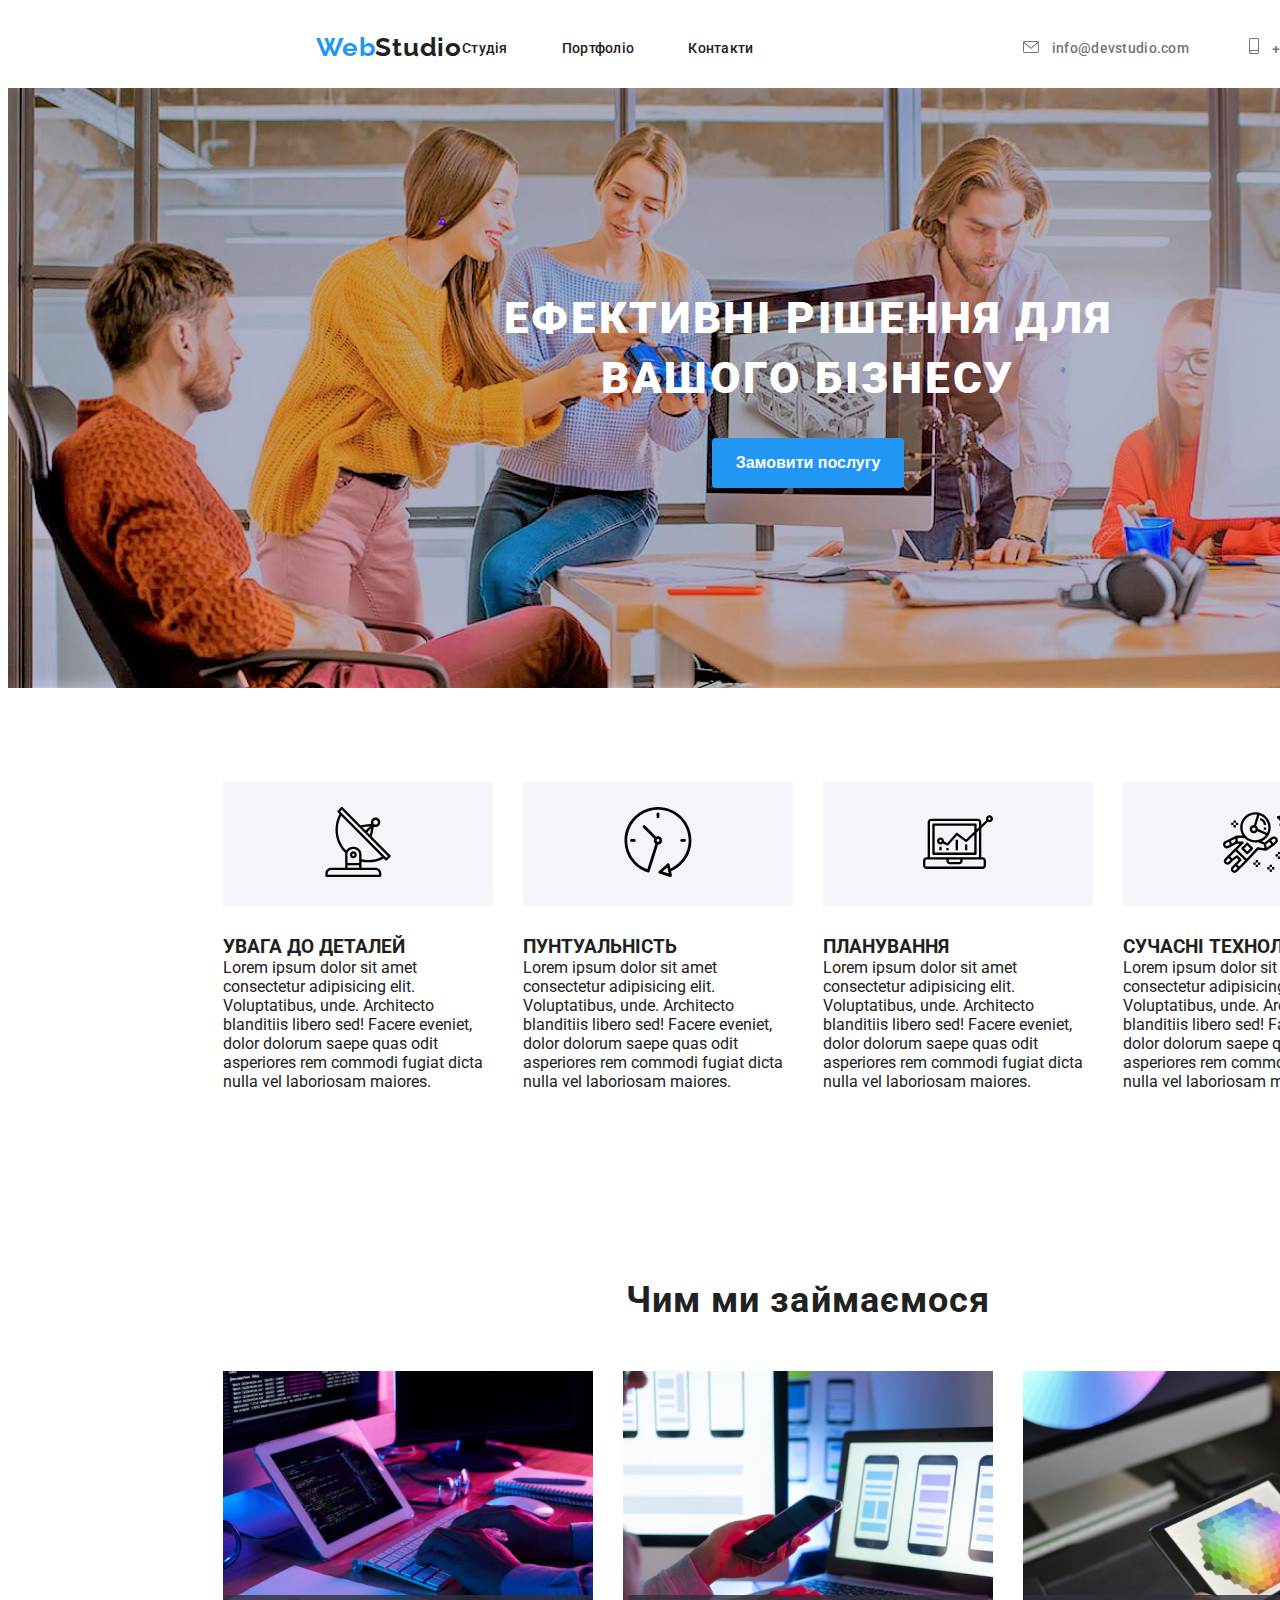
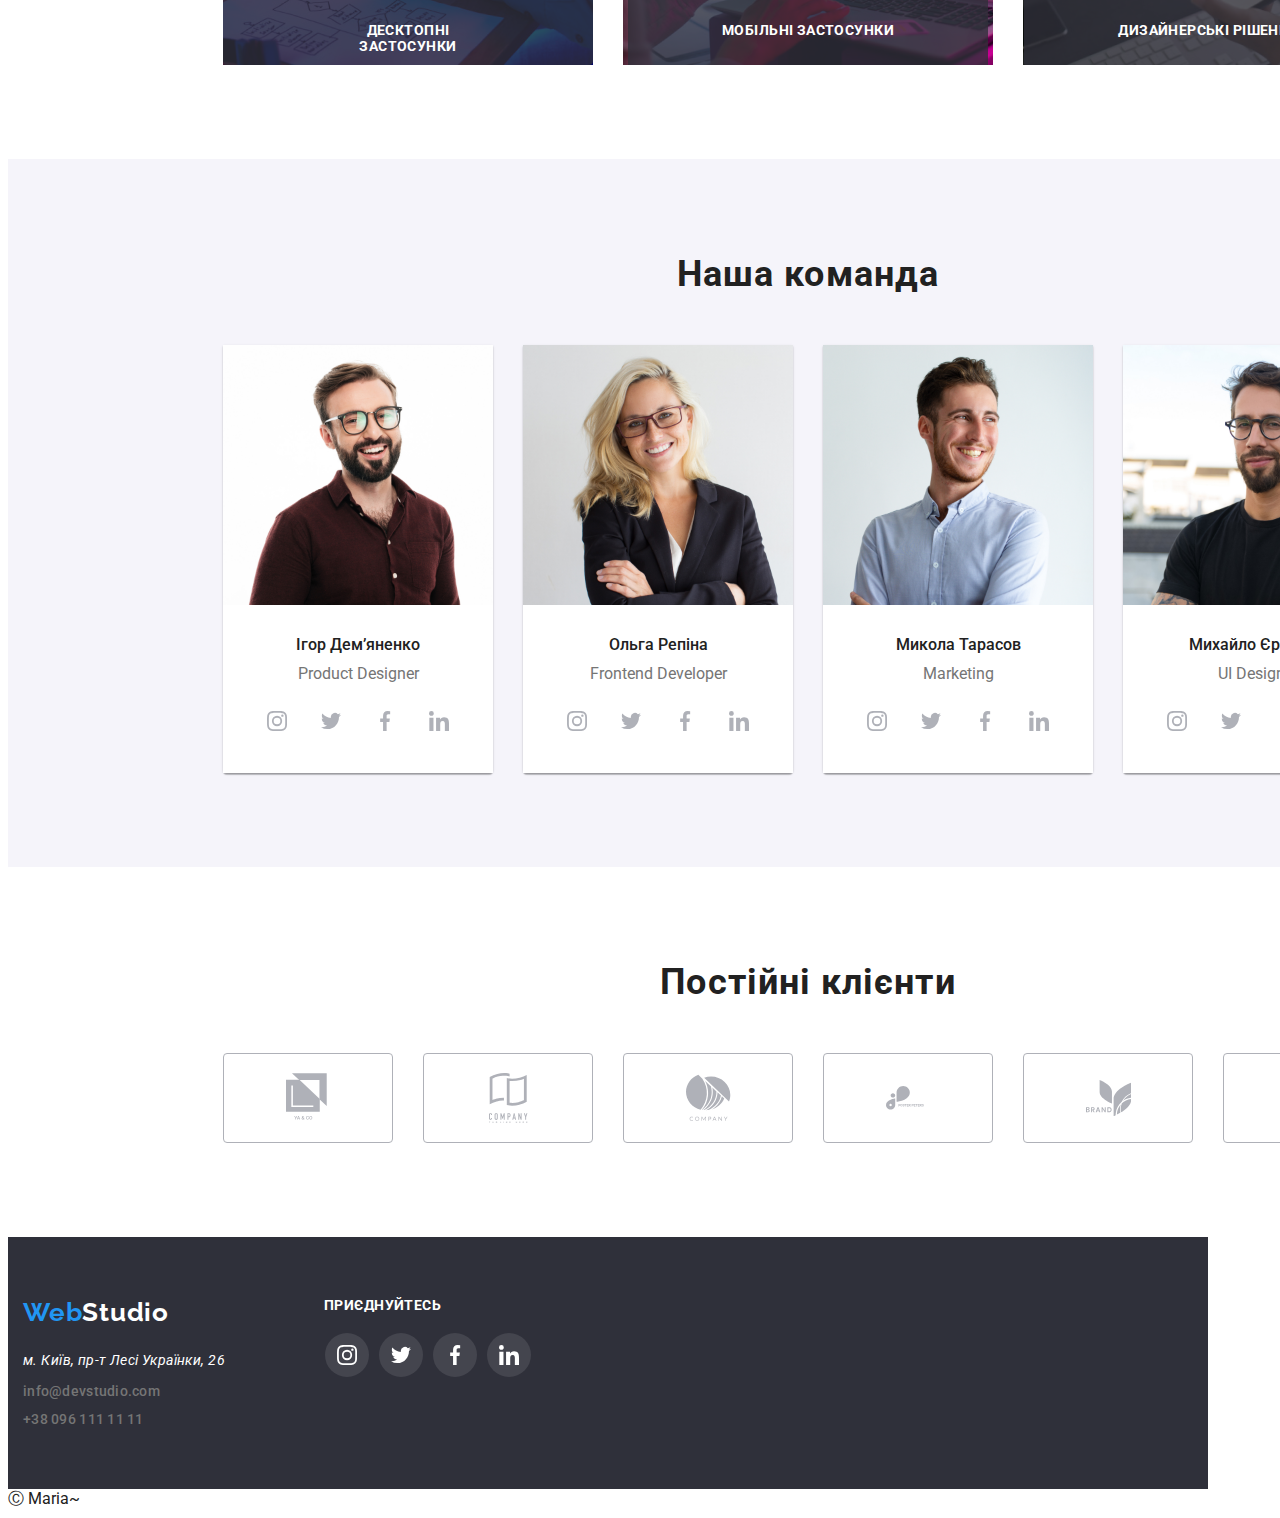
==== commit 5bc15a67: "робить 13 дз та оптимізує іконки" ====
--- a/index.html
+++ b/index.html
@@ -5,7 +5,7 @@
     <meta charset="UTF-8">
     <meta http-equiv="X-UA-Compatible" content="IE=edge">
     <meta name="viewport" content="width=device-width, initial-scale=1.0">
-    <title>WebStudio hw12</title>
+    <title>WebStudio hw13</title>
     <link rel="preconnect" href="https://fonts.googleapis.com">
     <link rel="preconnect" href="https://fonts.gstatic.com" crossorigin>
     <link
@@ -16,7 +16,7 @@
 
 <body>
     <!-- Шапка -->
-    <header class="section">
+    <header class="section header">
         <div class="container">
             <nav>
                 <a class="logo" href="./"><span>Web</span>Studio</a>
@@ -33,10 +33,20 @@
                 </ul>
                 <ul class="contacts-list">
                     <li class="contact-item">
-                        <a class="contact-link mail" href="mail:info@devstudio.com">info@devstudio.com</a>
+                        <a class="contact-link mail" href="mail:info@devstudio.com">
+                            <svg width="16" height="12" class="contact-icon">
+                                <use href="./images/main/symbol-defs.svg#icon-envelope"></use>
+                            </svg>
+                            info@devstudio.com
+                        </a>
                     </li>
                     <li class="contact-item">
-                        <a class="contact-link phone" href="tel:+380961111111">+38 096 111 11 11</a>
+                        <a class="contact-link phone" href="tel:+380961111111">
+                            <svg width="10" height="16" class="contact-icon">
+                                <use href="./images/main/symbol-defs.svg#icon-smartphone"></use>
+                            </svg>
+                            +38 096 111 11 11
+                        </a>
                     </li>
                 </ul>
             </nav>
@@ -49,8 +59,8 @@
                 <h1 class="hero-title">Ефективні рішення для вашого бізнесу</h1>
                 <button class="hero-button">Замовити послугу</button>
                 <!-- Backdrop -->
-                <div class="backdrop">
-                    <!-- Modal window -->
+                <!-- <div class="backdrop">
+                    Modal window
                     <div class="modal">
                         <button class="close-button">
                             <svg width="18px" height="18px" viewBox="0 0 18 18" xmlns="http://www.w3.org/2000/svg">
@@ -58,44 +68,55 @@
                             </svg>
                         </button>
                     </div>
-                </div>
+                </div> -->
             </div>
         </section>
         <!-- Особливості -->
         <section class="section">
             <div class="container">
-                <!-- <h2>Особливості</h2> -->
+                <h2 class="title visually-hidden">Особливості</h2>
                 <ul class="features">
                     <li class="features-item">
                         <div class="features-icon">
-                            <svg class="features-svg" xmlns="http://www.w3.org/2000/svg"><path d="m67.316 48.339-18.47-18.605 2.05-10.097a4.654 4.654 0 0 0 1.66.319h.014a4.723 4.723 0 1 0-4.394-3.14l-10.85 1.325L19.628.35a1.167 1.167 0 0 0-.824-.35c-.306.002-.6.124-.817.34L14.68 3.63a1.167 1.167 0 0 0 0 1.65l1.78 1.805a32.687 32.687 0 0 0 5.511 38.638c.094.09.202.161.32.213a6.761 6.761 0 0 0-.114 1.197v13.534h-14A5.84 5.84 0 0 0 2.342 66.5v2.333c0 .645.523 1.167 1.167 1.167h53.667c.644 0 1.166-.522 1.166-1.167V66.5a5.84 5.84 0 0 0-5.833-5.833h-14v-5.998a32.88 32.88 0 0 0 6.669.7 32.484 32.484 0 0 0 15.4-3.901l1.79 1.8c.216.221.513.347.823.35.306-.002.6-.124.817-.34l3.308-3.29a1.167 1.167 0 0 0 0-1.65ZM50.925 13.635a2.333 2.333 0 1 1 1.644 3.987h-.007a2.333 2.333 0 0 1-1.633-3.987h-.004ZM48.178 21.3l-1.309 6.444-2.571-2.587 3.88-3.857Zm-1.325-1.973-4.2 4.176-3.25-3.267 7.45-.909ZM52.509 63a3.5 3.5 0 0 1 3.5 3.5v1.167H4.676V66.5a3.5 3.5 0 0 1 3.5-3.5h44.333Zm-16.333-4.667v2.334H24.509v-2.334h11.667ZM24.509 56v-8.867c0-2.83 2.617-5.133 5.833-5.133 3.217 0 5.834 2.303 5.834 5.133V56H24.509Zm14-3.71v-5.157c0-4.117-3.663-7.466-8.167-7.466a8.312 8.312 0 0 0-7.177 3.907A30.34 30.34 0 0 1 18.18 8.82l40.692 40.925a30.233 30.233 0 0 1-20.363 2.544Zm24.695-1.496-1.644-1.653L18.792 6.116l-1.65-1.655 1.65-1.645L36.15 20.272c.008 0 .013.015.02.021l28.69 28.856-1.656 1.645Z"/><path d="M30.353 44.333h-.01a3.5 3.5 0 1 0-.011 7h.01a3.5 3.5 0 0 0 .01-7Zm.816 4.327a1.167 1.167 0 1 1-.827-1.993 1.167 1.167 0 0 1 .817 1.993h.01Z"/></svg>
+                            <svg class="features-svg">
+                                <use href="./images/main/symbol-defs.svg#icon-antenna"></use>
+                            </svg>
                         </div>
                         <h3>УВАГА ДО ДЕТАЛЕЙ</h3>
                         <p>Lorem ipsum dolor sit amet consectetur adipisicing elit. Voluptatibus, unde. Architecto
                             blanditiis libero sed! Facere eveniet, dolor dolorum saepe quas odit asperiores rem commodi
                             fugiat dicta nulla vel laboriosam maiores.</p>
                     </li>
+
                     <li class="features-item">
                         <div class="features-icon">
-                            <svg class="features-svg" xmlns="http://www.w3.org/2000/svg"><g clip-path="url(#a)"><path d="M68.461 33.471C68.458 14.982 53.466-.004 34.975 0 16.485.004 1.5 14.996 1.505 33.486A33.478 33.478 0 0 0 24.799 65.37c.133.042.27.063.41.063.263 0 .521-.071.748-.205.296-.175.516-.453.62-.78l8.454-26.797a4.184 4.184 0 1 0-1.837-7.95L22.025 18.53a1.395 1.395 0 0 0-1.972 1.973l11.163 11.176a4.104 4.104 0 0 0 1.174 5.051l-8.056 25.535C8.414 56.4.262 38.74 6.126 22.82 11.991 6.9 29.65-1.252 45.571 4.613c15.92 5.864 24.072 23.524 18.207 39.444A30.721 30.721 0 0 1 47.455 61.5l-.87-4.1a1.395 1.395 0 0 0-2.294-.752l-8.393 7.494a1.394 1.394 0 0 0 .505 2.372l10.716 3.42a1.394 1.394 0 0 0 1.791-1.619l-.855-4.022a33.37 33.37 0 0 0 20.406-30.82Zm-33.478-1.394a1.395 1.395 0 1 1 0 2.79 1.395 1.395 0 0 1 0-2.79Zm4.594 32.515 4.778-4.262 1.319 6.213-6.097-1.951Z"/><path d="M33.588 6.967v2.79a1.395 1.395 0 1 0 2.79 0v-2.79a1.395 1.395 0 0 0-2.79 0ZM8.479 32.077a1.395 1.395 0 0 0 0 2.79h2.79a1.395 1.395 0 1 0 0-2.79h-2.79ZM61.486 34.867a1.395 1.395 0 1 0 0-2.79h-2.79a1.395 1.395 0 0 0 0 2.79h2.79Z"/></g><defs><clipPath id="a"><path d="M0 0h70v70H0z"/></clipPath></defs></svg>
+                            <svg class="features-svg">
+                                <use href="./images/main/symbol-defs.svg#icon-clock"></use>
+                            </svg>
                         </div>
                         <h3>ПУНТУАЛЬНІСТЬ</h3>
                         <p>Lorem ipsum dolor sit amet consectetur adipisicing elit. Voluptatibus, unde. Architecto
                             blanditiis libero sed! Facere eveniet, dolor dolorum saepe quas odit asperiores rem commodi
                             fugiat dicta nulla vel laboriosam maiores.</p>
                     </li>
+
                     <li class="features-item">
                         <div class="features-icon">
-                            <svg class="features-svg" xmlns="http://www.w3.org/2000/svg"><g clip-path="url(#a)"><path d="M32.65 32.735h2.332V43.23H32.65V32.735ZM41.978 37.4h2.332v5.83h-2.332V37.4ZM23.321 40.898h2.332v2.332h-2.332v-2.332ZM16.325 39.731h2.332v3.499h-2.332V39.73Z"/><path d="M3.498 61.887h55.97a3.498 3.498 0 0 0 3.499-3.499v-4.664a3.498 3.498 0 0 0-3.498-3.498h-1.166v-29.08l6.623-6.274a3.518 3.518 0 1 0-1.633-1.668l-4.99 4.73v-2.69a3.498 3.498 0 0 0-3.498-3.498H8.162a3.498 3.498 0 0 0-3.498 3.498v34.982H3.498A3.498 3.498 0 0 0 0 53.724v4.664a3.498 3.498 0 0 0 3.498 3.499ZM66.465 10.58a1.166 1.166 0 1 1 0 2.332 1.166 1.166 0 0 1 0-2.332ZM6.996 15.244c0-.644.522-1.166 1.166-1.166h46.643c.644 0 1.166.522 1.166 1.166v4.897l-2.332 2.216v-4.78c0-.645-.523-1.167-1.167-1.167H10.495c-.644 0-1.167.523-1.167 1.166v29.152c0 .644.523 1.166 1.167 1.166h41.977c.645 0 1.167-.522 1.167-1.166V25.565l2.332-2.21v26.871H6.996V15.244Zm10.495 15.16a3.497 3.497 0 1 0 2.422 6.011l4.053 2.034c.471.235 1.042.125 1.392-.268l8.616-9.694 8.47 6.347c.455.34 1.089.304 1.501-.086l7.361-6.973v17.787H11.661v-26.82h39.645v5.82l-8.25 7.813-8.54-6.403a1.167 1.167 0 0 0-1.572.157l-8.734 9.828-3.265-1.633c.023-.14.038-.281.044-.423a3.498 3.498 0 0 0-3.498-3.498Zm1.166 3.497a1.166 1.166 0 1 1-2.332 0 1.166 1.166 0 0 1 2.332 0Zm6.996 18.657h11.66v1.166c0 .644-.521 1.166-1.165 1.166h-9.329a1.166 1.166 0 0 1-1.166-1.166v-1.166Zm-23.32 1.166c0-.644.521-1.166 1.165-1.166h19.823v1.166a3.498 3.498 0 0 0 3.498 3.498h9.329a3.498 3.498 0 0 0 3.498-3.498v-1.166h19.823c.644 0 1.166.522 1.166 1.166v4.664c0 .644-.522 1.166-1.166 1.166H3.499a1.166 1.166 0 0 1-1.167-1.166v-4.664Z"/></g><defs><clipPath id="a"><path d="M0 0h70v70H0z"/></clipPath></defs></svg>
+                            <svg class="features-svg">
+                                <use href="./images/main/symbol-defs.svg#icon-diagram"></use>
+                            </svg>
                         </div>
                         <h3>ПЛАНУВАННЯ</h3>
                         <p>Lorem ipsum dolor sit amet consectetur adipisicing elit. Voluptatibus, unde. Architecto
                             blanditiis libero sed! Facere eveniet, dolor dolorum saepe quas odit asperiores rem commodi
                             fugiat dicta nulla vel laboriosam maiores.</p>
                     </li>
+
                     <li class="features-item">
                         <div class="features-icon">
-                            <svg class="features-svg" xmlns="http://www.w3.org/2000/svg"><path d="M69.943 9.896a1.168 1.168 0 0 0-.941-.793l-4.18-.608-1.87-3.787c-.391-.798-1.7-.798-2.091 0l-1.87 3.787-4.18.608a1.167 1.167 0 0 0-.648 1.99l3.026 2.948-.714 4.162c-.075.438.105.88.463 1.142a1.16 1.16 0 0 0 1.23.088l3.738-1.966 3.738 1.966a1.168 1.168 0 0 0 1.693-1.23l-.714-4.162 3.025-2.949a1.17 1.17 0 0 0 .295-1.196ZM64.556 12.8c-.275.267-.4.655-.335 1.033l.417 2.437-2.188-1.15a1.165 1.165 0 0 0-1.088 0l-2.188 1.15.417-2.437a1.168 1.168 0 0 0-.334-1.033l-1.773-1.726 2.448-.356c.38-.055.708-.294.879-.639l1.094-2.216 1.094 2.216c.17.345.498.584.879.639l2.448.355-1.77 1.727ZM57.167 44.892h-2.333v2.334h2.333v-2.334ZM57.167 49.56h-2.333v2.332h2.333V49.56ZM59.5 47.226h-2.333v2.333H59.5v-2.333ZM54.834 47.226H52.5v2.333h2.334v-2.333ZM49 57.726h-2.333v2.333H49v-2.333ZM49 62.393h-2.333v2.333H49v-2.333ZM51.334 60.06H49v2.333h2.334v-2.334ZM46.667 60.06h-2.334v2.333h2.334v-2.334ZM35 53.06h-2.333v2.333H35v-2.334ZM35 57.726h-2.333v2.333H35v-2.333ZM37.333 55.393H35v2.333h2.333v-2.333ZM32.667 55.393h-2.334v2.333h2.334v-2.333ZM12.833 13.392H10.5v2.333h2.333v-2.333ZM12.833 18.059H10.5v2.333h2.333v-2.333ZM15.166 15.725h-2.333v2.334h2.333v-2.334ZM10.5 15.725H8.166v2.334H10.5v-2.334Z"/><path d="M54.063 30.974a3.88 3.88 0 0 0-2.599-1.541 3.886 3.886 0 0 0-2.93.77L45.794 32.3l-.001.002-4.151 3.1-2.97-1.184c5.296-2.376 8.998-7.674 8.998-13.825 0-8.363-6.83-15.167-15.227-15.167s-15.228 6.804-15.228 15.167c0 3.031.907 5.85 2.45 8.222l-6.046-.053h-.01c-.019 0-.034.01-.051.01a1.14 1.14 0 0 0-.34.068c-.028.011-.057.017-.084.03-.014.005-.028.006-.042.014l-7.072 3.491-.003.001-4.141 1.992a.898.898 0 0 0-.138.077A3.895 3.895 0 0 0 .43 39.267a3.884 3.884 0 0 0 2.31 1.945 3.891 3.891 0 0 0 3.016-.281l3.036-1.614 4.952-2.558 2.968-.017L4.808 48.588c0 .002-.002.002-.003.003l-2.928 2.916a3.607 3.607 0 0 0-1.073 2.576 3.647 3.647 0 0 0 3.652 3.64c.936 0 1.869-.354 2.582-1.061l2.875-2.863 3.808-2.843 1.97 1.962-3.853 3.837-.004.002-2.928 2.917a3.607 3.607 0 0 0-1.073 2.576c0 .973.38 1.889 1.073 2.579a3.65 3.65 0 0 0 2.58 1.061c.935 0 1.87-.354 2.582-1.061l2.93-2.917 4.686-4.667.002-.003 2.21-2.188-.01-.008c.015-.014.035-.019.049-.034l11.3-12.377 7.593 1.08c.055.008.11.012.165.012.14 0 .277-.034.41-.084.038-.014.071-.033.108-.051.042-.021.086-.033.126-.06l7.029-4.667c.026-.017.04-.045.064-.064.028-.022.063-.031.089-.056l2.78-2.605a3.892 3.892 0 0 0 .465-5.166ZM4.66 38.872a1.56 1.56 0 0 1-1.221.113 1.564 1.564 0 0 1-.465-2.755l2.874-1.383.692 2.022.29.85-2.17 1.153Zm7.65-3.998-3.387 1.75-.558-1.633-.402-1.174 4.434-2.189-.087 3.246Zm33.03-14.482c0 2.009-.48 3.904-1.31 5.599l-9.147-4.155A4.07 4.07 0 0 0 33.16 18.8l3.203-10.632c5.2 1.655 8.978 6.507 8.978 12.224Zm-25.788 0c0-7.076 5.784-12.834 12.894-12.834.553 0 1.094.047 1.63.115L30.943 18.07c-.042-.001-.081-.013-.125-.013a4.094 4.094 0 0 0-4.096 4.084 4.094 4.094 0 0 0 4.096 4.083c1.52 0 2.832-.838 3.54-2.066l8.45 3.838c-2.352 3.165-6.114 5.228-10.362 5.228-7.11 0-12.894-5.757-12.894-12.833Zm13.03 1.75c0 .965-.792 1.75-1.764 1.75a1.759 1.759 0 0 1-1.762-1.75c0-.965.79-1.75 1.762-1.75s1.763.785 1.763 1.75ZM5.391 55.007a1.331 1.331 0 0 1-1.87.002 1.3 1.3 0 0 1 0-1.847l2.105-2.097L7.49 52.92l-2.097 2.088Zm7.03 8.167a1.33 1.33 0 0 1-1.87.002 1.299 1.299 0 0 1 0-1.847l2.106-2.098.88.876.983.978-2.099 2.09Zm7.616-7.588-.003.002-3.86 3.85-.882-.876-.982-.977 3.857-3.84v-.001l.004-.002c.087-.088.142-.193.196-.297.015-.03.044-.056.057-.087.036-.09.042-.187.056-.281.007-.054.03-.104.03-.16 0-.077-.028-.153-.044-.23-.014-.07-.014-.141-.041-.209a1.167 1.167 0 0 0-.2-.301c-.022-.026-.03-.058-.054-.083h-.002c0-.001 0-.003-.002-.005l-3.515-3.5c-.037-.037-.085-.052-.127-.084a1.116 1.116 0 0 0-.19-.126 1.084 1.084 0 0 0-.204-.07 1.127 1.127 0 0 0-.226-.044 1.133 1.133 0 0 0-.209.01c-.078.01-.151.02-.227.045a1.08 1.08 0 0 0-.206.098c-.044.024-.093.032-.133.063l-3.88 2.896-1.97-1.963 5.248-5.22 9.538 9.382-2.029 2.01Zm14.917-15.349c-.034-.005-.066.008-.1.006a1.148 1.148 0 0 0-.252.015 1.076 1.076 0 0 0-.404.15 1.12 1.12 0 0 0-.181.134c-.028.024-.062.036-.088.064L23.653 51.862l-9.468-9.311 6.197-6.165a1.168 1.168 0 0 0-.83-1.993v-.001l-4.854.03.061-3.517 6.79.058a15.2 15.2 0 0 0 10.897 4.596c.957 0 1.89-.1 2.799-.269.087.07.174.142.283.186l5.272 2.1.333 1.659.39 1.937-6.569-.935Zm8.84.39-.685-3.408 3.164-2.363.828 1.1 1.242 1.649-4.55 3.022Zm8.21-6.193-1.832 1.717-2.037-2.704 1.818-1.394c.34-.261.768-.368 1.188-.313.422.06.796.28 1.05.622a1.562 1.562 0 0 1-.187 2.072Z"/><path d="m29.755 40.565-4.688-4.667a1.166 1.166 0 0 0-1.646 0l-4.687 4.667a1.172 1.172 0 0 0 0 1.654l4.686 4.667a1.166 1.166 0 0 0 1.647 0l4.688-4.667a1.167 1.167 0 0 0 0-1.654Zm-5.51 3.848-3.034-3.02 3.033-3.021 3.035 3.02-3.035 3.02ZM37.547 11.092l-.564 2.266c.156.039 3.801.988 3.801 4.7h2.334c0-4.412-3.644-6.486-5.571-6.966ZM43.118 20.392h-2.334v2.333h2.334v-2.333Z"/></svg>
+                            <svg class="features-svg">
+                                <use href="./images/main/symbol-defs.svg#icon-astronaut"></use>
+                            </svg>
                         </div>
                         <h3>СУЧАСНІ ТЕХНОЛОГІЇ</h3>
                         <p>Lorem ipsum dolor sit amet consectetur adipisicing elit. Voluptatibus, unde. Architecto
@@ -108,18 +129,35 @@
         <!-- Чим ми займаємося -->
         <section class="section">
             <div class="container">
-                <h2>Чим ми займаємося</h2>
+                <h2 class="title">Чим ми займаємося</h2>
                 <ul class="jobs">
-                    <li class="jobs-item"><img src="./images/main/box 1.jpg" alt=""></li>
-                    <li class="jobs-item"><img src="./images/main/box 2.jpg" alt=""></li>
-                    <li class="jobs-item"><img src="./images/main/box 3.jpg" alt=""></li>
+                    <li class="jobs-item">
+                        <div class="jobs-backdrop">
+                            <p class="label-text">ДЕСКТОПНІ ЗАСТОСУНКИ</p>
+                        </div>
+                        <img class="jobs-img" src="./images/main/box 1.png" alt="">
+                    </li>
+                    
+                    <li class="jobs-item">
+                        <div class="jobs-backdrop">
+                            <p class="label-text">МОБІЛЬНІ ЗАСТОСУНКИ</p>
+                        </div>
+                        <img class="jobs-img" src="./images/main/box 2.jpg" alt="">
+                    </li>
+
+                    <li class="jobs-item">
+                        <div class="jobs-backdrop">
+                            <p class="label-text">ДИЗАЙНЕРСЬКІ РІШЕННЯ</p>
+                        </div>
+                        <img class="jobs-img" src="./images/main/box 3.jpg" alt="">
+                    </li>
                 </ul>
             </div>
         </section>
         <!-- Наша команда -->
         <section class="section our-team">
             <div class="container">
-                <h2>Наша команда</h2>
+                <h2 class="title">Наша команда</h2>
                 <ul class="team-list">
                     <li class="team-item">
                         <img class="team-link" src="./images/main/img (4).jpg" alt="Ігор Дем'яненко">
@@ -244,58 +282,46 @@
         <section class="section">
             <div class="container">
                 <h2 class="title">Постійні клієнти</h2>
-                <ul class="costomers-list">
-                    <!-- Customer 1 -->
-                    <li class="customers-item">
-                        <a href="" class="customers-link">
-                            <!-- <svg class="customers-icon-1" xmlns="http://www.w3.org/2000/svg"><path d="m6 0 7.308 6.918h20.384v19.298L41 33.134V0H6Z"/><path d="M0 6.626v32.188h34V26.02L13.523 6.634 0 6.626Zm27.523 27.48H5.38V12.457h1.565V32.64h20.578v1.465ZM9.791 44.784l.818-1.685h.684L10.1 45.345v1.309h-.62v-1.309L8.287 43.1h.686l.818 1.685Zm3.51 1.042h-1.376l-.288.828h-.642l1.342-3.555h.555l1.345 3.555h-.645l-.29-.828Zm-1.203-.498h1.03l-.515-1.475-.515 1.475Zm3.638.366c0-.164.045-.315.134-.451.09-.139.266-.302.53-.491a2.265 2.265 0 0 1-.29-.444.877.877 0 0 1-.081-.354c0-.279.084-.498.254-.66.169-.162.397-.244.683-.244.26 0 .47.077.635.23.166.151.25.34.25.564a.785.785 0 0 1-.113.41 1.34 1.34 0 0 1-.369.371l-.242.176.687.81c.099-.195.148-.412.148-.651h.515c0 .437-.102.796-.307 1.076l.522.618h-.688l-.2-.237a1.47 1.47 0 0 1-.909.286c-.351 0-.633-.093-.844-.279a.932.932 0 0 1-.315-.73Zm1.177.535c.2 0 .387-.067.561-.2l-.776-.916-.076.054c-.195.148-.293.317-.293.508 0 .164.053.298.159.4a.585.585 0 0 0 .425.154Zm-.328-2.29c0 .137.084.308.252.515l.27-.185.077-.061a.44.44 0 0 0 .151-.345.311.311 0 0 0-.105-.236.37.37 0 0 0-.266-.1.348.348 0 0 0-.276.117.432.432 0 0 0-.103.295Zm6.458 1.558c-.036.379-.176.675-.42.888-.244.212-.569.318-.974.318-.283 0-.533-.067-.75-.2a1.332 1.332 0 0 1-.498-.574 2.065 2.065 0 0 1-.183-.862v-.332c0-.335.06-.63.178-.886.12-.256.29-.453.51-.591.224-.139.48-.208.772-.208.392 0 .708.107.947.32.24.213.379.514.418.903h-.615c-.03-.255-.104-.439-.225-.551-.119-.114-.294-.171-.525-.171-.268 0-.475.098-.62.295-.143.196-.216.483-.22.862v.315c0 .384.069.677.206.879.138.202.34.303.605.303.242 0 .425-.055.547-.164.122-.109.2-.29.232-.544h.615Zm3.391-.528c0 .349-.06.654-.18.918-.121.262-.294.464-.518.606-.223.14-.48.21-.772.21-.288 0-.545-.07-.771-.21a1.405 1.405 0 0 1-.523-.603 2.124 2.124 0 0 1-.185-.901v-.2c0-.347.06-.653.183-.918.124-.266.297-.468.52-.608.225-.142.482-.213.771-.213.29 0 .547.07.77.21.224.139.398.339.52.6.122.261.184.565.185.912v.197Zm-.618-.185c0-.394-.075-.696-.224-.906a.728.728 0 0 0-.633-.315.731.731 0 0 0-.627.315c-.15.208-.226.504-.23.886v.205c0 .39.076.693.228.906.153.213.364.32.634.32.274 0 .484-.104.63-.313.148-.208.222-.512.222-.913v-.185Z"/></svg> -->
-                            <svg width="45" height="50">
-                                <use href="./images/main/logo 1.svg"></use>
-                            </svg>
-                        </a>
-                    </li>
-                    <!-- Customer 2 -->
-                    <li class="customers-item">
-                        <a href="" class="customers-link">
-                            <!-- <svg class="customers-icon-2" xmlns="http://www.w3.org/2000/svg"><g clip-path="url(#a)"><path d="M16.977 2.935h.137c.253 0 .526.025.796.048 1.193.084 2.377.263 3.542.534V.654A21.09 21.09 0 0 0 17.797.07 29.24 29.24 0 0 0 16.319 0h-.427c-2.475.01-4.94.327-7.336.946-2.73.68-5.351 1.747-7.784 3.166v28.397a31.634 31.634 0 0 1 7.42-2.892 32.36 32.36 0 0 1 6.227-.956h.084c.352-.018.703-.028 1.065-.03v-2.91a34.329 34.329 0 0 0-8.095 1.076c-.98.255-1.925.53-2.813.834l-1.012.344V5.833l.432-.208a28.275 28.275 0 0 1 10.517-2.683.627.627 0 0 1 .09 0c.403-.02.808-.03 1.205-.03h.455c.21.005.42.01.63.023Z"/><path d="M24.11 5.932a25.915 25.915 0 0 1-4.234-.343c-.45-.076-.893-.168-1.323-.267v28.071c1.82.451 3.69.671 5.565.656a29.943 29.943 0 0 0 7.337-.943 29.815 29.815 0 0 0 7.786-3.166V2.05a31.775 31.775 0 0 1-7.417 2.893c-2.52.648-5.112.98-7.713.99Zm11.225.486 1.012-.34v22.148l-.433.209a27.76 27.76 0 0 1-5.173 1.858c-2.163.56-4.386.848-6.62.857-.668 0-1.33-.028-1.973-.083l-.693-.062V8.228l.807.054c.587.038 1.194.056 1.854.056a34.264 34.264 0 0 0 8.406-1.078c.944-.25 1.882-.53 2.813-.842ZM2.737 42.212a1.492 1.492 0 0 0-1.126-.455 1.676 1.676 0 0 0-.65.122 1.463 1.463 0 0 0-.832.842c-.08.2-.119.413-.116.628v3.794c-.01.268.042.533.149.778.09.195.219.368.38.509.151.128.329.22.52.27.185.051.376.078.567.078.211.002.42-.043.612-.132a1.6 1.6 0 0 0 .96-1.465v-.424h-.993v.338a.881.881 0 0 1-.058.338.608.608 0 0 1-.144.214.697.697 0 0 1-.415.145.504.504 0 0 1-.465-.204.899.899 0 0 1-.132-.508v-3.538c-.006-.196.036-.39.122-.567a.507.507 0 0 1 .485-.229.527.527 0 0 1 .443.214.806.806 0 0 1 .164.509v.328h.982v-.387a1.788 1.788 0 0 0-.121-.663 1.563 1.563 0 0 0-.332-.535ZM8.629 42.169a1.765 1.765 0 0 0-1.128-.417c-.202 0-.403.037-.592.107A1.558 1.558 0 0 0 6 42.7c-.1.231-.15.482-.145.734v3.64c-.007.255.043.51.144.744.09.196.221.37.385.509.152.14.33.25.524.32a1.712 1.712 0 0 0 1.72-.32c.158-.142.286-.315.374-.509.102-.234.151-.489.144-.745v-3.639a1.77 1.77 0 0 0-.144-.735 1.643 1.643 0 0 0-.374-.531Zm-.463 4.905a.654.654 0 0 1-.197.527.727.727 0 0 1-.934 0 .652.652 0 0 1-.197-.527v-3.639a.654.654 0 0 1 .197-.526.726.726 0 0 1 .934 0 .65.65 0 0 1 .197.526v3.64ZM16.367 48.7v-6.89h-.953l-1.253 3.647h-.017L12.88 41.81h-.943v6.89h.984v-4.191h.018l.963 2.962h.491l.972-2.962h.017v4.19h.984ZM21.958 42.294c-.151-.17-.343-.3-.556-.377a2.184 2.184 0 0 0-.714-.107h-1.462v6.89h.981v-2.691h.506c.307.014.611-.051.886-.188a1.43 1.43 0 0 0 .539-.527c.113-.183.19-.387.225-.6a4.9 4.9 0 0 0 .053-.783c.01-.331-.023-.662-.096-.984a1.467 1.467 0 0 0-.362-.633Zm-.506 2.1a.868.868 0 0 1-.091.358.553.553 0 0 1-.253.242 1.007 1.007 0 0 1-.463.087h-.448v-2.342h.506a.941.941 0 0 1 .443.086.557.557 0 0 1 .23.254c.054.121.083.252.086.384v.458c0 .16.01.325 0 .473h-.01ZM26.608 41.81h-.805l-1.518 6.89h.982l.288-1.48h1.338l.289 1.48h.981l-1.555-6.89Zm-.906 4.471.483-2.497h.018l.48 2.497h-.981ZM32.95 45.96h-.018l-1.483-4.15h-.943v6.89h.982v-4.143h.02l1.5 4.142h.923V41.81h-.981v4.15ZM38.948 41.81l-.79 2.74h-.02l-.79-2.74H36.31l1.349 3.978v2.911h.981v-2.911l1.348-3.977h-1.04ZM0 50.645h.473v1.327h.321v-1.327h.47v-.272H0v.272ZM3.977 50.373l-.62 1.599h.341l.132-.364h.637l.137.364h.35l-.636-1.6h-.341Zm-.05.966.217-.593.217.593h-.435ZM7.908 51.382h.37v.206a.613.613 0 0 1-.38.135.404.404 0 0 1-.34-.153.669.669 0 0 1-.118-.417c0-.356.154-.534.46-.534a.337.337 0 0 1 .362.255l.316-.062c-.068-.312-.293-.47-.678-.47a.804.804 0 0 0-.559.206.78.78 0 0 0-.23.615.873.873 0 0 0 .205.6.776.776 0 0 0 .607.235.96.96 0 0 0 .678-.255v-.63h-.693v.27ZM11.923 50.373h-.324v1.599h1.12V51.7h-.796v-1.327ZM15.318 50.373h-.324v1.599h.324v-1.6ZM18.637 51.44l-.656-1.067h-.313v1.599h.3v-1.045l.643 1.045h.322v-1.6h-.296v1.069ZM21.637 51.268h.797v-.272h-.797v-.351h.857v-.272h-1.181v1.599h1.214V51.7h-.89v-.432ZM28.912 51.003h-.63v-.63h-.321v1.599h.321v-.7h.63v.7h.322v-1.6h-.322v.631ZM31.93 51.268h.8v-.272h-.8v-.351h.86v-.272H31.61v1.599h1.212V51.7h-.89v-.432ZM36.023 51.268c.279-.043.42-.19.42-.445a.383.383 0 0 0-.157-.356.905.905 0 0 0-.468-.094h-.678v1.6h.322v-.67h.063a.43.43 0 0 1 .2.036c.047.029.086.07.114.117l.349.509h.384l-.195-.313a1.113 1.113 0 0 0-.354-.384Zm-.324-.221h-.237v-.402h.253a.84.84 0 0 1 .326.038.208.208 0 0 1 .046.256.208.208 0 0 1-.061.07.91.91 0 0 1-.327.038ZM39.11 51.268h.796v-.272h-.797v-.351h.86v-.272h-1.183v1.599H40V51.7h-.89v-.432Z"/></g><defs><clipPath id="a"><path d="M0 0h40v52H0z"/></clipPath></defs></svg> -->
-                            <svg width="45" height="50">
-                                <use href="./images/main/logo 2.svg"></use>
-                            </svg>
-                        </a>
-                    </li>
-                    <!-- Customer 3 -->
-                    <li class="customers-item">
-                        <a href="" class="customers-link">
-                            <!-- <svg class="customers-icon-3" xmlns="http://www.w3.org/2000/svg"><path d="M6.345 41.795a.115.115 0 0 1 .08.034l.206.216c-.16.174-.357.314-.579.41-.26.103-.539.153-.82.146a2.01 2.01 0 0 1-.772-.137 1.672 1.672 0 0 1-.957-.985 2.164 2.164 0 0 1-.13-.767 2.017 2.017 0 0 1 .14-.77c.09-.223.226-.426.4-.598.175-.169.385-.302.617-.39.253-.093.523-.14.794-.137a1.97 1.97 0 0 1 .739.125c.203.084.39.201.553.346l-.173.23a.175.175 0 0 1-.044.042.11.11 0 0 1-.069.017.156.156 0 0 1-.075-.025l-.092-.061-.129-.078a1.4 1.4 0 0 0-.406-.138 1.626 1.626 0 0 0-.306-.024 1.528 1.528 0 0 0-.571.103 1.291 1.291 0 0 0-.448.289c-.128.133-.227.29-.29.46-.073.196-.109.402-.106.608-.003.21.033.42.106.618.062.17.16.325.285.459.118.124.264.221.427.284.168.066.348.1.53.098.105.001.21-.005.314-.02.17-.02.332-.076.476-.164.072-.045.14-.096.203-.152a.154.154 0 0 1 .097-.04ZM12.287 40.71c.003.26-.044.52-.139.763a1.655 1.655 0 0 1-.387.592 1.754 1.754 0 0 1-.608.388 2.296 2.296 0 0 1-1.564 0 1.777 1.777 0 0 1-.604-.39 1.74 1.74 0 0 1-.391-.597 2.167 2.167 0 0 1 0-1.527c.087-.223.22-.427.39-.6a1.78 1.78 0 0 1 .605-.375 2.258 2.258 0 0 1 1.564 0c.228.088.435.22.607.39.17.17.301.37.388.59.095.245.143.505.14.767Zm-.54 0a1.759 1.759 0 0 0-.098-.612 1.208 1.208 0 0 0-.71-.747 1.658 1.658 0 0 0-1.137 0 1.208 1.208 0 0 0-.712.747c-.13.4-.13.827 0 1.226a1.203 1.203 0 0 0 .712.745c.367.13.77.13 1.137 0 .166-.064.314-.162.435-.287.123-.134.217-.29.275-.458.07-.198.102-.405.098-.613ZM16.34 41.353l.055.138c.02-.05.038-.093.059-.138a1.28 1.28 0 0 1 .067-.134l1.314-2.277c.026-.039.05-.063.075-.07a.323.323 0 0 1 .108-.013h.388v3.703h-.46v-2.838a1.128 1.128 0 0 1 0-.127l-1.322 2.308a.202.202 0 0 1-.078.084.216.216 0 0 1-.113.031h-.074c-.04 0-.08-.01-.113-.03a.198.198 0 0 1-.077-.085l-1.361-2.323v2.972h-.445V38.86h.388a.323.323 0 0 1 .108.012.15.15 0 0 1 .072.071l1.343 2.28a.813.813 0 0 1 .067.131ZM21.287 41.17v1.386h-.514V38.86h1.147c.216-.004.432.023.64.08.167.046.321.124.453.231.114.1.202.224.257.363.06.15.09.311.088.473.002.162-.03.323-.096.472a1.014 1.014 0 0 1-.277.37 1.27 1.27 0 0 1-.456.245c-.2.061-.41.09-.62.086l-.622-.01Zm0-.398h.623c.135.002.27-.017.398-.056a.845.845 0 0 0 .288-.16.651.651 0 0 0 .175-.244.767.767 0 0 0 .062-.311.678.678 0 0 0-.052-.302.707.707 0 0 0-.18-.252 1.033 1.033 0 0 0-.691-.199h-.623v1.525ZM28.201 42.561h-.406a.18.18 0 0 1-.114-.034.227.227 0 0 1-.067-.086l-.35-.894h-1.756l-.363.894a.199.199 0 0 1-.064.084.18.18 0 0 1-.116.036h-.406l1.543-3.703h.535l1.564 3.703Zm-2.546-1.374h1.45l-.612-1.508a2.61 2.61 0 0 1-.116-.348l-.059.194a1.85 1.85 0 0 1-.056.157l-.607 1.505ZM30.423 38.876c.031.016.058.038.078.066l2.25 2.791v-2.875h.46v3.703h-.257a.23.23 0 0 1-.105-.022.286.286 0 0 1-.082-.068l-2.249-2.79c.003.043.003.086 0 .128v2.753h-.46v-3.703h.273c.032-.001.063.005.092.017ZM37.003 41.089v1.47h-.515v-1.47l-1.422-2.23h.46c.04-.003.08.009.111.032a.311.311 0 0 1 .07.083l.89 1.438c.035.062.066.118.092.172.026.054.046.105.064.157l.067-.16c.025-.058.054-.114.088-.169l.877-1.448a.379.379 0 0 1 .067-.078.162.162 0 0 1 .11-.037h.466l-1.425 2.24ZM16.086 32.644c.224.027.45.05.68.069 3.47-1.48 6.406-3.9 8.44-6.96 2.035-3.06 3.077-6.624 2.998-10.246l-3.825-3.644a20.22 20.22 0 0 1-1.05 11.512c-1.465 3.67-3.973 6.88-7.243 9.27Z"/><path d="m14.72 32.475.103.02c3.494-2.382 6.159-5.707 7.648-9.546a19.54 19.54 0 0 0 .707-11.99L17.73 5.77a24.082 24.082 0 0 1 2.558 13.768c-.533 4.728-2.464 9.214-5.568 12.938ZM33.196 19.786c-.925 3.98-3.173 7.568-6.41 10.234a20.218 20.218 0 0 1-3.045 2.082 18.187 18.187 0 0 0 7.08-3.813 17.085 17.085 0 0 0 4.585-6.4l-2.21-2.103Z"/><path d="m32.33 19.2-3.146-2.997a18.474 18.474 0 0 1-2.953 9.67c-1.873 2.915-4.532 5.299-7.699 6.903h.016c.706 0 1.41-.04 2.112-.12a19.338 19.338 0 0 0 7.61-5.33 18.092 18.092 0 0 0 4.06-8.126ZM15.176 3.58 11.423 0c-3.355 1.235-6.24 3.406-8.278 6.23C1.107 9.053.01 12.397 0 15.823c.013 3.787 1.35 7.46 3.801 10.441 2.451 2.98 5.875 5.097 9.731 6.015 3.442-3.995 5.457-8.932 5.753-14.093.295-5.161-1.144-10.277-4.11-14.606ZM41 18.65c-.014-4.493-1.893-8.798-5.227-11.974-3.334-3.177-7.852-4.967-12.567-4.98-2.179-.002-4.34.381-6.371 1.13l22.977 21.89A16.072 16.072 0 0 0 41 18.65Z"/></svg> -->
-                            <svg width="45" height="50">
-                                <use href="./images/main/logo 3.svg"></use>
-                            </svg>
-                        </a>
-                    </li>
-                    <!-- Customer 4 -->
-                    <li class="customers-item">
-                        <a href="" class="customers-link">
-                            <!-- <svg class="customers-icon-4" xmlns="http://www.w3.org/2000/svg"><path d="M12.402 12.83h-.003c-2.262 0-4.096 1.788-4.096 3.992v.003c0 2.204 1.834 3.992 4.096 3.992h.003c2.262 0 4.096-1.788 4.096-3.992v-.003c0-2.204-1.834-3.991-4.096-3.991ZM42.637 11.555c-.007-3.063-1.258-5.997-3.48-8.163C36.938 1.227 33.926.007 30.784 0c-3.143.006-6.156 1.225-8.379 3.39-2.223 2.166-3.474 5.102-3.48 8.165V28.44s23.71-2.573 23.713-16.883v-.002ZM0 33.982a7.96 7.96 0 0 0 2.422 5.68 8.384 8.384 0 0 0 5.827 2.362 8.384 8.384 0 0 0 5.826-2.362 7.96 7.96 0 0 0 2.424-5.677v-11.75S0 24.027 0 33.982Zm8.25 2.105a2.2 2.2 0 0 1-1.2-.355 2.118 2.118 0 0 1-.797-.944 2.055 2.055 0 0 1-.122-1.217 2.09 2.09 0 0 1 .59-1.078 2.179 2.179 0 0 1 1.107-.576c.419-.08.853-.04 1.248.12s.732.43.97.776a2.068 2.068 0 0 1 .201 1.977c-.108.256-.267.49-.467.686-.201.196-.44.352-.702.458a2.209 2.209 0 0 1-.829.161v-.008ZM25.09 34.781h-1.688v1.743h-.88V32.26H25.3v.712h-1.898v1.101h1.687v.71Zm4.224-.293c0 .42-.074.788-.223 1.105-.148.316-.361.56-.639.732a1.755 1.755 0 0 1-.949.258c-.353 0-.669-.085-.946-.255a1.695 1.695 0 0 1-.645-.726 2.511 2.511 0 0 1-.231-1.09V34.3c0-.42.075-.79.226-1.108.152-.32.366-.565.641-.735.278-.172.594-.258.95-.258.355 0 .67.086.946.258.277.17.49.415.641.735.153.319.229.687.229 1.105v.19Zm-.89-.193c0-.447-.08-.787-.241-1.02a.783.783 0 0 0-.686-.348.782.782 0 0 0-.682.346c-.16.228-.242.564-.243 1.007v.208c0 .436.08.774.24 1.014.16.24.39.36.691.36a.775.775 0 0 0 .68-.345c.158-.233.238-.57.24-1.014v-.208Zm3.74 1.11a.447.447 0 0 0-.175-.38c-.118-.09-.329-.184-.633-.282a4.565 4.565 0 0 1-.724-.293c-.484-.262-.726-.614-.726-1.057 0-.23.064-.436.193-.616.13-.181.317-.323.56-.425.244-.101.517-.152.82-.152.305 0 .576.056.814.167.239.11.423.265.554.466.133.201.2.43.2.686h-.88c0-.196-.061-.347-.184-.454-.123-.11-.296-.165-.519-.165-.215 0-.382.046-.5.138a.426.426 0 0 0-.18.358c0 .138.07.254.209.348.14.094.346.182.618.264.5.15.864.337 1.092.56.229.222.343.5.343.831 0 .37-.14.66-.419.87-.28.21-.655.314-1.128.314-.328 0-.627-.06-.896-.179a1.438 1.438 0 0 1-.618-.495 1.27 1.27 0 0 1-.211-.726h.882c0 .47.28.706.843.706.21 0 .372-.042.49-.126a.418.418 0 0 0 .175-.358Zm4.69-2.434h-1.306v3.553h-.879v-3.553H33.38v-.712h3.475v.712Zm3.071 1.705h-1.687v1.142h1.98v.706h-2.86V32.26h2.854v.712h-1.974v1.016h1.687v.689Zm2.388.287h-.7v1.561h-.88V32.26h1.586c.504 0 .892.112 1.166.337.273.224.41.542.41.952 0 .29-.064.534-.19.73a1.282 1.282 0 0 1-.572.462l.923 1.743v.041h-.943l-.8-1.561Zm-.7-.712h.709c.22 0 .391-.056.512-.167a.607.607 0 0 0 .182-.466c0-.201-.058-.36-.173-.474-.113-.116-.288-.173-.524-.173h-.706v1.28Zm5.326.77v1.503h-.88V32.26h1.665c.32 0 .602.058.844.176.244.117.431.284.562.5.131.215.197.46.197.736 0 .418-.144.748-.431.99-.285.24-.68.36-1.187.36h-.77Zm0-.711h.785c.232 0 .41-.055.53-.165.123-.109.185-.265.185-.468a.704.704 0 0 0-.185-.507c-.123-.129-.293-.195-.51-.2h-.805v1.34Zm5.56.366h-1.687v1.142h1.98v.706h-2.86V32.26h2.854v.712h-1.974v1.016h1.687v.689Zm4.078-1.705h-1.306v3.553h-.88v-3.553h-1.288v-.712h3.474v.712Zm3.07 1.705H57.96v1.142h1.98v.706h-2.859V32.26h2.854v.712H57.96v1.016h1.688v.689Zm2.388.287h-.7v1.561h-.879V32.26h1.585c.504 0 .893.112 1.166.337.274.224.41.542.41.952 0 .29-.063.534-.19.73a1.283 1.283 0 0 1-.571.462l.923 1.743v.041h-.944l-.8-1.561Zm-.7-.712h.71c.22 0 .39-.056.512-.167a.607.607 0 0 0 .182-.466c0-.201-.058-.36-.173-.474-.114-.116-.288-.173-.525-.173h-.706v1.28Zm5.165 1.154a.447.447 0 0 0-.175-.38c-.118-.09-.329-.184-.633-.282a4.56 4.56 0 0 1-.724-.293c-.484-.262-.727-.614-.727-1.057 0-.23.065-.436.194-.616.13-.181.317-.323.56-.425.244-.101.517-.152.82-.152.304 0 .576.056.814.167.239.11.423.265.554.466.133.201.2.43.2.686h-.88c0-.196-.061-.347-.184-.454-.123-.11-.296-.165-.519-.165-.215 0-.382.046-.5.138a.426.426 0 0 0-.18.358c0 .138.07.254.208.348.141.094.347.182.619.264.5.15.864.337 1.092.56.229.222.343.5.343.831 0 .37-.14.66-.419.87-.28.21-.655.314-1.128.314-.328 0-.627-.06-.896-.179a1.438 1.438 0 0 1-.618-.495 1.27 1.27 0 0 1-.211-.726h.882c0 .47.28.706.843.706.21 0 .372-.042.49-.126a.418.418 0 0 0 .175-.358Z"/></svg> -->
-                            <svg width="45" height="50">
-                                <use href="./images/main/logo 4.svg"></use>
-                            </svg>
-                        </a>
-                    </li>
-                    <!-- Customer 5 -->
-                    <li class="customers-item">
-                        <a href="" class="customers-link">
-                            <!-- <svg class="customers-icon-5" xmlns="http://www.w3.org/2000/svg"><g clip-path="url(#a)"><path d="M4.488 39.278c.23.285.352.643.346 1.01a1.605 1.605 0 0 1-.536 1.277c-.447.339-1 .504-1.559.466H0v-6.405h2.683a2.284 2.284 0 0 1 1.487.426 1.464 1.464 0 0 1 .52 1.198c.016.353-.095.7-.311.98-.209.254-.496.43-.817.5.363.067.692.26.926.548Zm-3.213-.967H2.42c.261.02.52-.056.73-.213a.76.76 0 0 0 .246-.626.789.789 0 0 0-.243-.626 1.105 1.105 0 0 0-.751-.215H1.275v1.68Zm1.988 2.456a.794.794 0 0 0 .271-.65.81.81 0 0 0-.277-.658 1.18 1.18 0 0 0-.78-.231H1.276v1.761h1.218c.274.016.546-.062.77-.222ZM9.973 42.031 8.48 39.528h-.561v2.503H6.635v-6.404h2.43a2.39 2.39 0 0 1 1.693.544 2.047 2.047 0 0 1 .18 2.65c-.3.345-.709.575-1.159.65l1.59 2.56H9.973Zm-2.054-3.376h1.05c.73 0 1.094-.323 1.094-.97a.956.956 0 0 0-.268-.72 1.135 1.135 0 0 0-.826-.26H7.906l.013 1.95ZM16.99 40.742h-2.558l-.452 1.29h-1.346l2.35-6.334h1.455l2.34 6.333h-1.346l-.442-1.289Zm-.342-.97-.935-2.703-.935 2.703h1.87ZM25.776 42.03H24.5l-2.858-4.355v4.356h-1.271v-6.405h1.271l2.858 4.38v-4.38h1.275v6.405ZM33.05 40.498a2.757 2.757 0 0 1-1.153 1.13c-.555.281-1.171.42-1.792.403h-2.27v-6.405h2.27a3.816 3.816 0 0 1 1.791.395c.488.246.89.636 1.154 1.117a3.736 3.736 0 0 1 0 3.36Zm-1.459-.153a2.352 2.352 0 0 0 0-3.057 2.21 2.21 0 0 0-1.596-.545h-.885v4.146h.886a2.21 2.21 0 0 0 1.595-.544ZM17.788 0S34.24 6.236 33.892 15.26v15.263s-16.44-6.24-16.096-15.263L17.788 0ZM48.547 26.95A22.485 22.485 0 0 1 59 23.082v-4.778a21.466 21.466 0 0 0-10.453 8.646Z"/><path d="M46.68 28.389A22.383 22.383 0 0 1 59 17.303V3.536s-23.43 8.883-22.934 21.733V47s1.044-.397 2.687-1.141c0-.695 0-1.396.074-2.1a22.605 22.605 0 0 1 7.854-15.37Z"/><path d="M44.453 36.462c.123-1.508.397-2.998.82-4.45a21.04 21.04 0 0 0-4.962 13.126 68.028 68.028 0 0 0 4.506-2.384 22.574 22.574 0 0 1-.364-6.292ZM45.384 36.54a21.582 21.582 0 0 0 .29 5.698c6.401-3.846 13.594-9.788 13.317-16.969v-.625a20.971 20.971 0 0 0-12.18 5.713 21.492 21.492 0 0 0-1.427 6.183Z"/></g><defs><clipPath id="a"><path d="M0 0h59v47H0z"/></clipPath></defs></svg> -->
-                            <svg width="45" height="50">
-                                <use href="./images/main/logo 5.svg"></use>
-                            </svg>
-                        </a>
-                    </li>
-                    <!-- Customer 6 -->
-                    <li class="customers-item">
-                        <a href="" class="customers-link">
-                            <!-- <svg class="customers-icon-6" xmlns="http://www.w3.org/2000/svg"><path d="M44.74 21.353a3.258 3.258 0 0 1-.57-2.057v-2.982c0-.915.19-1.61.567-2.085.378-.475 1.028-.712 1.949-.71.865 0 1.48.202 1.843.607.396.516.589 1.147.545 1.784v.7h-1.548v-.71a3.961 3.961 0 0 0-.045-.694.689.689 0 0 0-.221-.413.836.836 0 0 0-.561-.16.886.886 0 0 0-.59.17.81.81 0 0 0-.256.455c-.045.243-.065.49-.061.737v3.62a2 2 0 0 0 .198 1.016.735.735 0 0 0 .31.247.78.78 0 0 0 .399.057.788.788 0 0 0 .548-.164.747.747 0 0 0 .23-.44c.037-.24.053-.483.049-.725v-.735h1.548v.67a2.914 2.914 0 0 1-.536 1.876c-.355.443-.961.664-1.852.664-.891 0-1.564-.236-1.946-.728ZM51.186 21.384c-.391-.465-.587-1.141-.587-2.036V16.21c0-.886.196-1.556.587-2.011.39-.455 1.044-.682 1.961-.68.91 0 1.56.227 1.952.68.39.455.59 1.125.59 2.011v3.138c0 .886-.2 1.565-.596 2.033-.398.467-1.045.7-1.946.7-.9 0-1.567-.236-1.961-.697Zm2.682-.753c.14-.29.204-.61.186-.928v-3.841a1.843 1.843 0 0 0-.183-.91.738.738 0 0 0-.316-.25.785.785 0 0 0-.408-.054.794.794 0 0 0-.41.054.749.749 0 0 0-.317.25c-.141.283-.205.596-.186.91v3.859c-.02.32.044.638.186.928a.96.96 0 0 0 .326.23 1.009 1.009 0 0 0 .796 0 .96.96 0 0 0 .326-.23v-.018ZM57.55 13.61h1.667L60.47 19.4l1.282-5.789h1.622l.163 8.356H62.34l-.128-5.807-1.238 5.807h-.961l-1.282-5.829-.119 5.829H57.4l.15-8.356ZM65.406 13.61h2.596c1.495 0 2.243.791 2.243 2.373 0 1.515-.787 2.271-2.362 2.27H67v3.713h-1.603l.01-8.356Zm2.218 3.571c.158.02.319.005.47-.04a1.12 1.12 0 0 0 .411-.224c.184-.282.265-.613.23-.943a2.854 2.854 0 0 0-.076-.759.63.63 0 0 0-.118-.229.673.673 0 0 0-.203-.168 1.53 1.53 0 0 0-.714-.134h-.622v2.497h.622ZM72.556 13.61h1.721l1.766 8.356h-1.494l-.349-1.927h-1.535l-.359 1.927H70.79l1.766-8.356Zm1.471 5.461-.6-3.507-.599 3.507h1.2ZM77.47 13.61h1.12l2.148 4.767V13.61h1.33v8.356h-1.067l-2.16-4.976v4.976h-1.375l.003-8.356ZM85.183 18.78l-1.785-5.158h1.503l1.09 3.313 1.022-3.313h1.471l-1.762 5.158v3.186h-1.539V18.78ZM47.215 25.62v.436h-1.308v3.395h-.548v-3.395h-1.314v-.437h3.17ZM51.314 29.451h-.423a.175.175 0 0 1-.119-.036.195.195 0 0 1-.07-.088l-.378-.91H48.51l-.379.91a.256.256 0 0 1-.057.103.183.183 0 0 1-.119.037h-.423l1.603-3.832h.557l1.622 3.816ZM48.66 28.03h1.513l-.641-1.56a2.964 2.964 0 0 1-.119-.36c-.022.072-.041.142-.06.202l-.058.161-.635 1.556ZM54.077 29.075c.1.005.2.005.3 0a1.67 1.67 0 0 0 .257-.045c.079-.019.156-.042.23-.07.071-.027.142-.06.216-.094v-.862h-.641a.12.12 0 0 1-.087-.03.085.085 0 0 1-.032-.07v-.294h1.244v1.468a2.355 2.355 0 0 1-.677.313 2.653 2.653 0 0 1-.4.079 4.402 4.402 0 0 1-.468.024 2.25 2.25 0 0 1-.808-.143 1.934 1.934 0 0 1-.64-.4 1.848 1.848 0 0 1-.414-.607 2.074 2.074 0 0 1-.148-.795 2.155 2.155 0 0 1 .145-.801c.092-.227.232-.434.413-.607a1.91 1.91 0 0 1 .641-.398c.274-.097.566-.146.859-.142.15 0 .298.01.445.033.13.02.258.053.382.097.112.04.22.091.32.152.099.06.192.127.28.2l-.155.237a.14.14 0 0 1-.052.052.15.15 0 0 1-.073.02.197.197 0 0 1-.1-.03 1.935 1.935 0 0 1-.156-.09 1.36 1.36 0 0 0-.215-.104 1.87 1.87 0 0 0-.295-.085 2.256 2.256 0 0 0-.407-.033 1.746 1.746 0 0 0-.618.106c-.179.068-.34.171-.471.303-.133.138-.235.3-.298.477a1.953 1.953 0 0 0 0 1.277c.07.18.179.345.32.483.132.131.291.235.468.303.204.067.42.092.635.076ZM59.185 29.014h1.75v.437H58.65V25.62h.548l-.013 3.395ZM62.755 29.451h-.548V25.62h.548v3.832ZM64.794 25.637c.032.017.06.041.083.07l2.343 2.888a.973.973 0 0 1 0-.136v-2.855h.477v3.847h-.275a.238.238 0 0 1-.119-.021.315.315 0 0 1-.086-.073l-2.34-2.886v2.98h-.458v-3.832h.285a.23.23 0 0 1 .09.018ZM71.732 25.62v.42H69.79v1.266h1.574v.407H69.79v1.307h1.942v.422h-2.506V25.62h2.506ZM14.303 1.954l24.335 6.541v22.922L14.305 24.88V1.954ZM12.743 0v25.992l27.453 7.382V7.384L12.743 0Z"/><path d="M27.456 45.44 0 38.052v-25.99l27.456 7.385V45.44Z"/><path d="m13.198 1.66 24.017 6.459-10.214 9.672-24.02-6.462 10.217-9.67ZM12.743 0 0 12.063l27.456 7.385 12.74-12.063L12.743 0ZM29.001 43.978l11.195-10.6-11.195-3.013v13.613Z"/></svg> -->
-                            <svg width="45" height="50">
-                                <use href="./images/main/logo 6.svg"></use>
+                <ul class="customers-list">
+                    <li class="customers-item">
+                        <a href="" class="customers-link">
+                            <svg class="customers-icon" width="45" height="50">
+                                <use href="./images/main/symbol-defs.svg#icon-logo-1"></use>
+                            </svg>
+                        </a>
+                    </li>
+                    <li class="customers-item">
+                        <a href="" class="customers-link">
+                            <svg class="customers-icon" width="45" height="50">
+                                <use href="./images/main/symbol-defs.svg#icon-logo-2"></use>
+                            </svg>
+                        </a>
+                    </li>
+                    <li class="customers-item">
+                        <a href="" class="customers-link">
+                            <svg class="customers-icon" width="45" height="50">
+                                <use href="./images/main/symbol-defs.svg#icon-logo-3"></use>
+                            </svg>
+                        </a>
+                    </li>
+                    <li class="customers-item">
+                        <a href="" class="customers-link">
+                            <svg class="customers-icon" width="45" height="50">
+                                <use href="./images/main/symbol-defs.svg#icon-logo-4"></use>
+                            </svg>
+                        </a>
+                    </li>
+                    <li class="customers-item">
+                        <a href="" class="customers-link">
+                            <svg class="customers-icon" width="45" height="50">
+                                <use href="./images/main/symbol-defs.svg#icon-logo-5"></use>
+                            </svg>
+                        </a>
+                    </li>
+                    <li class="customers-item">
+                        <a href="" class="customers-link">
+                            <svg class="customers-icon" width="45" height="50">
+                                <use href="./images/main/symbol-defs.svg#icon-logo-6"></use>
                             </svg>
                         </a>
                     </li>
--- a/styles.css
+++ b/styles.css
@@ -58,7 +58,18 @@
     width: 1200px;
     padding-left: 15px;
     padding-right: 15px;
+    margin-left: auto;
     margin-right: auto;
+}
+
+.title{
+    margin-bottom: 50px;
+
+    font-weight: 700;
+    font-size: 36px;
+    line-height: 42px;
+    text-align: center;
+    letter-spacing: 0.03em;
 }
 
 /* Хедер */
@@ -70,7 +81,6 @@
 .container nav {
     display: flex;
     align-items: center;
-    justify-content: space-evenly;
 }
 
 .logo {
@@ -81,18 +91,8 @@
     line-height: 31px;
     letter-spacing: 0.03em;
     color: var(--primary-text-color);
-    margin-right: auto;
-    margin-left: 0;
-}
-
-/* .logo {
-    font-family: 'Raleway';
-    font-style: normal;
-    font-weight: 700;
-    font-size: 26px;
-    line-height: 31px;
-    color: black;
-} */
+}
+
 
 .logo span {
     color: var(--accent-color);
@@ -123,6 +123,11 @@
     transition: color 250ms cubic-bezier(0.4, 0, 0.2, 1);
 }
 
+.contact-icon{
+    margin-right: 10px;
+    fill: currentColor;
+}
+
 .nav-link:hover,
 .nav-link:focus,
 .contact-link:hover,
@@ -130,9 +135,17 @@
     color: var(--accent-color);
 }
 
+.contacts-list{
+    display: flex;
+    margin-left: auto;
+}
+
+.contact-item:not(:first-child){
+    margin-left: 50px;
+}
+
 .contact-link {
     color: var(--secondary-text-color);
-    display: inline-flex;
 }
 
 /* Іконки до пошти і телефону */
@@ -174,7 +187,7 @@
     padding-bottom: 200px;
     text-align: center;
     background-image: url(./images/main/bgci.jpg);
-    width: 1200px;
+    background-position: center;
 }
 
 .section.hero,
@@ -183,6 +196,10 @@
 }
 
 .hero-title {
+    width: 696px;
+    margin-left: auto;
+    margin-right: auto;
+    margin-bottom: 30px;
     font-style: normal;
     font-weight: 900;
     font-size: 44px;
@@ -243,14 +260,29 @@
     background-color: var(--thirdly-text-color);
 }
 
-/* .close-button{
+
+.close-button{
     position: absolute;
-    top: 8px;
-    right: 8px;
-
-} */
+    top: 14px;
+    right: 14px;
+    border: 1px solid rgba(0, 0, 0, 0.1);
+    border-radius: 50%;
+    background-color: var(--thirdly-text-color);
+}
 
 /* Особливості */
+
+.visually-hidden {
+    position: absolute;
+    width: 1px;
+    height: 1px;
+    border: 0;
+    margin: -1px;
+    padding: 0;
+    clip: rect(0 0 0 0);
+    overflow: hidden;
+}
+
 .features {
     display: flex;
     justify-content: space-between;
@@ -260,20 +292,16 @@
     width: 270px;
 }
 
-.features-item:not(:last-child) {
-    margin-right: 30px;
-}
-
 .features-icon {
+    width: 270px;
     background-color: #F5F4FA;
-    border-radius: 4px;
-    height: 120px;
+    padding: 25px 100px;
     margin-bottom: 30px;
 }
 
 .features-svg {
-    margin-top: 25px;
-    margin-left: 100px;
+    width: 70px;
+    height: 70px;
 }
 
 /* Чим ми займаємося */
@@ -282,8 +310,46 @@
     justify-content: space-between;
 }
 
-.jobs-item {
-    width: 270px;
+.jobs-img{
+    display: block;
+    width: 370px;
+    height: 294px;
+}
+
+/* Labels */
+.jobs-item{
+    position: relative;
+
+}
+.jobs-backdrop{
+    position: absolute;
+    display: flex;
+    justify-content: center;
+    /* margin: 0 auto; */
+    width: 370px;
+    height: 70px;
+    bottom: 0;
+    border-radius: 4px;
+    overflow: hidden;
+}
+
+.label-text{
+    font-family: 'Roboto';
+    font-style: normal;
+    font-weight: 700;
+    font-size: 14px;
+    line-height: 16px;
+    text-align: center;
+    letter-spacing: 0.03em;
+    text-transform: uppercase;
+
+    background-color: rgba(47, 48, 58, 0.8);
+    color: var(--thirdly-text-color);
+
+    margin: auto;
+    padding: 27px 94px;
+
+    flex-wrap: nowrap;
 }
 
 /* Наша команда */
@@ -371,64 +437,41 @@
 
 /* Постійні клієнти */
 
-.customers-link {
+.customers-list{
+    display: flex;
+}
+
+.customers-item:not(:last-child){
+    margin-right: 30px;
+}
+
+.customers-link{
     display: inline-flex;
+    justify-content: center;
     align-items: center;
-    justify-content: center;
+
     width: 170px;
     height: 90px;
-    color: #AFB1B8;
     border: 1px solid var(--svg);
+    color: var(--svg);
     border-radius: 4px;
-    padding-top: auto;
-    padding-left: auto;
-
-    transition: color 250ms cubic-bezier(0.4, 0, 0.2, 1);
 }
 
 .customers-link:hover,
-.customers-link:focus {
-    border-color: #2196F3;
-    color: #FFFFFF;
-}
-
-.customers-icon-1 {
-    width: 44.27px;
-    height: 49.23px;
+.customers-link:focus{
+    border: 1px solid var(--accent-color);  
+    color: var(--accent-color); 
+}
+
+.customers-icon{
     fill: currentColor;
 }
 
-.customers-icon-2 {
-    width: 40px;
-    height: 52px;
-    fill: currentColor;
-}
-
-.customers-icon-3 {
-    width: 41px;
-    height: 42.6px;
-    fill: currentColor;
-}
-
-.customers-icon-4 {
-    width: 79.66px;
-    height: 42.02px;
-    fill: currentColor;
-}
-
-.customers-icon-5 {
-    width: 59px;
-    height: 47px;
-    fill: currentColor;
-}
-
-.customers-icon-6 {
-    width: 88.48px;
-    height: 45.44px;
-    fill: currentColor;
-}
-
 /* Футер */
+footer {
+    width: auto;
+}
+
 footer .container {
     display: flex;
 }
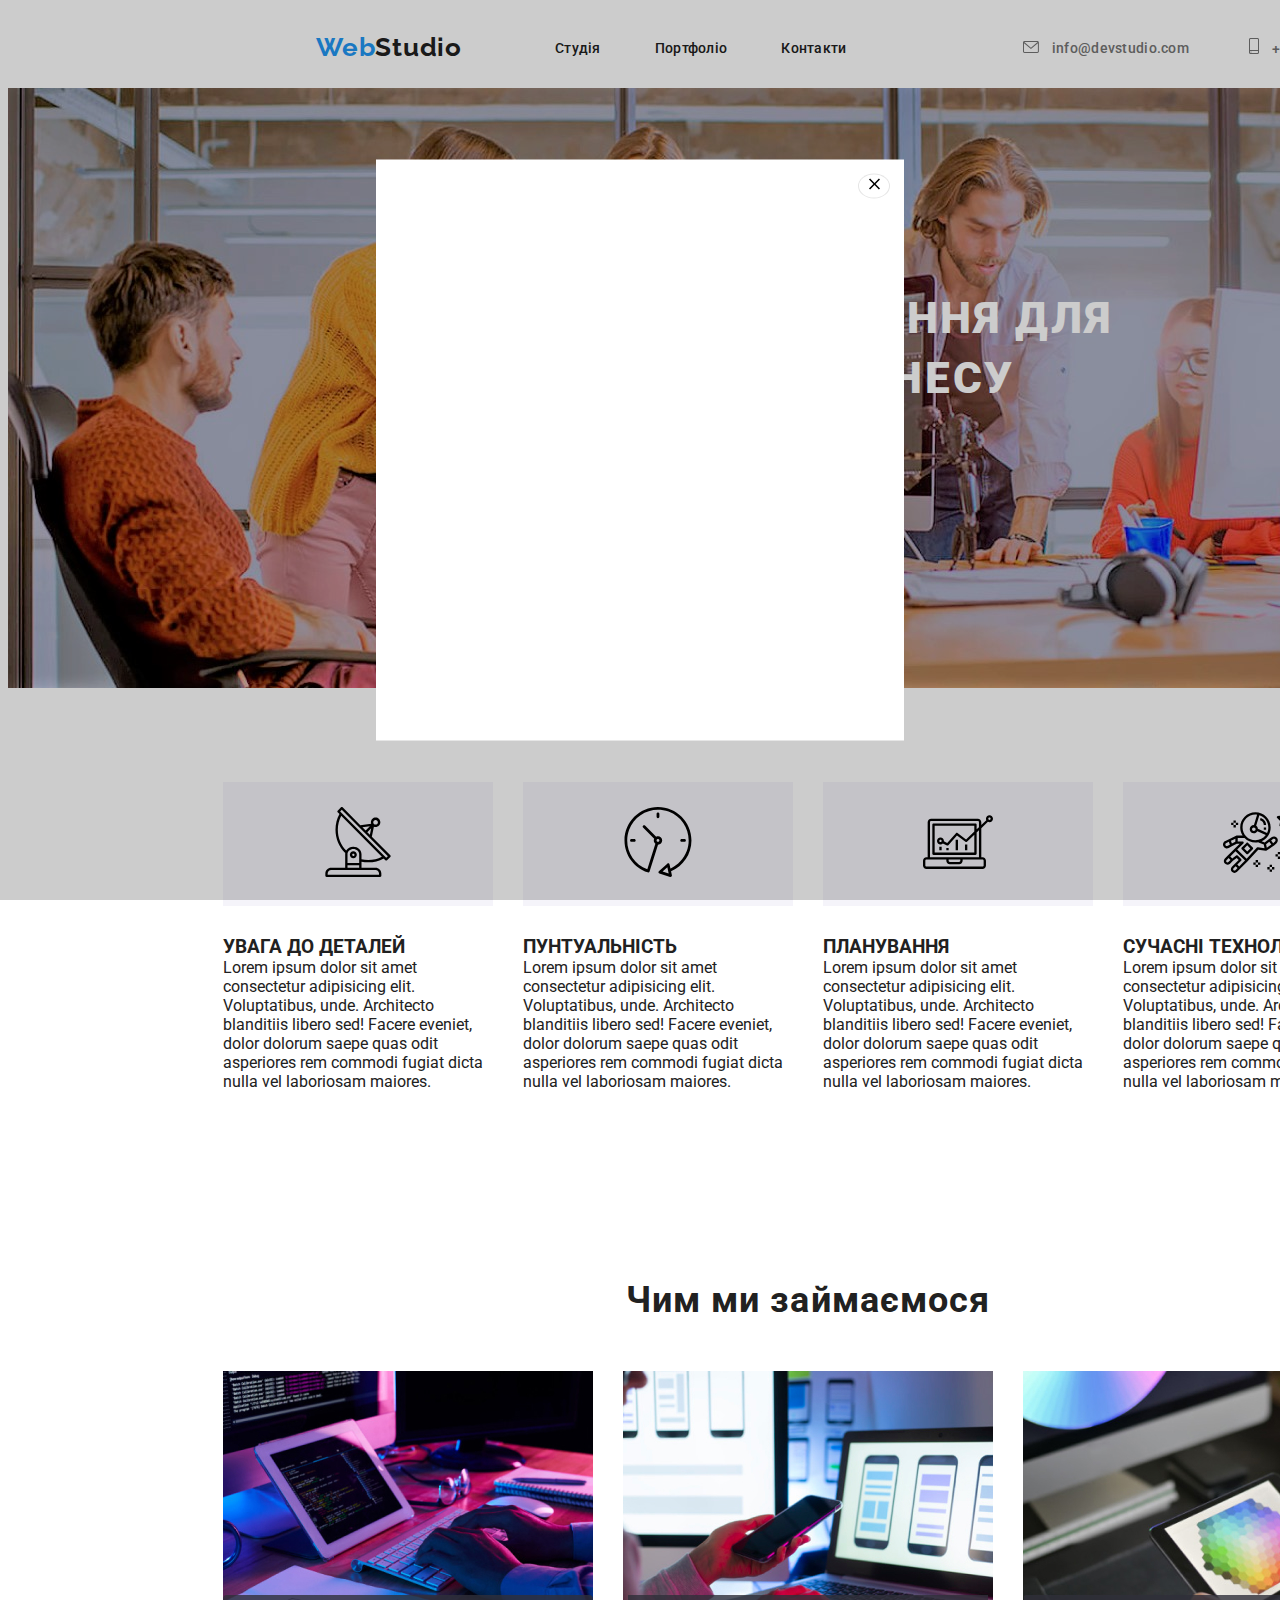
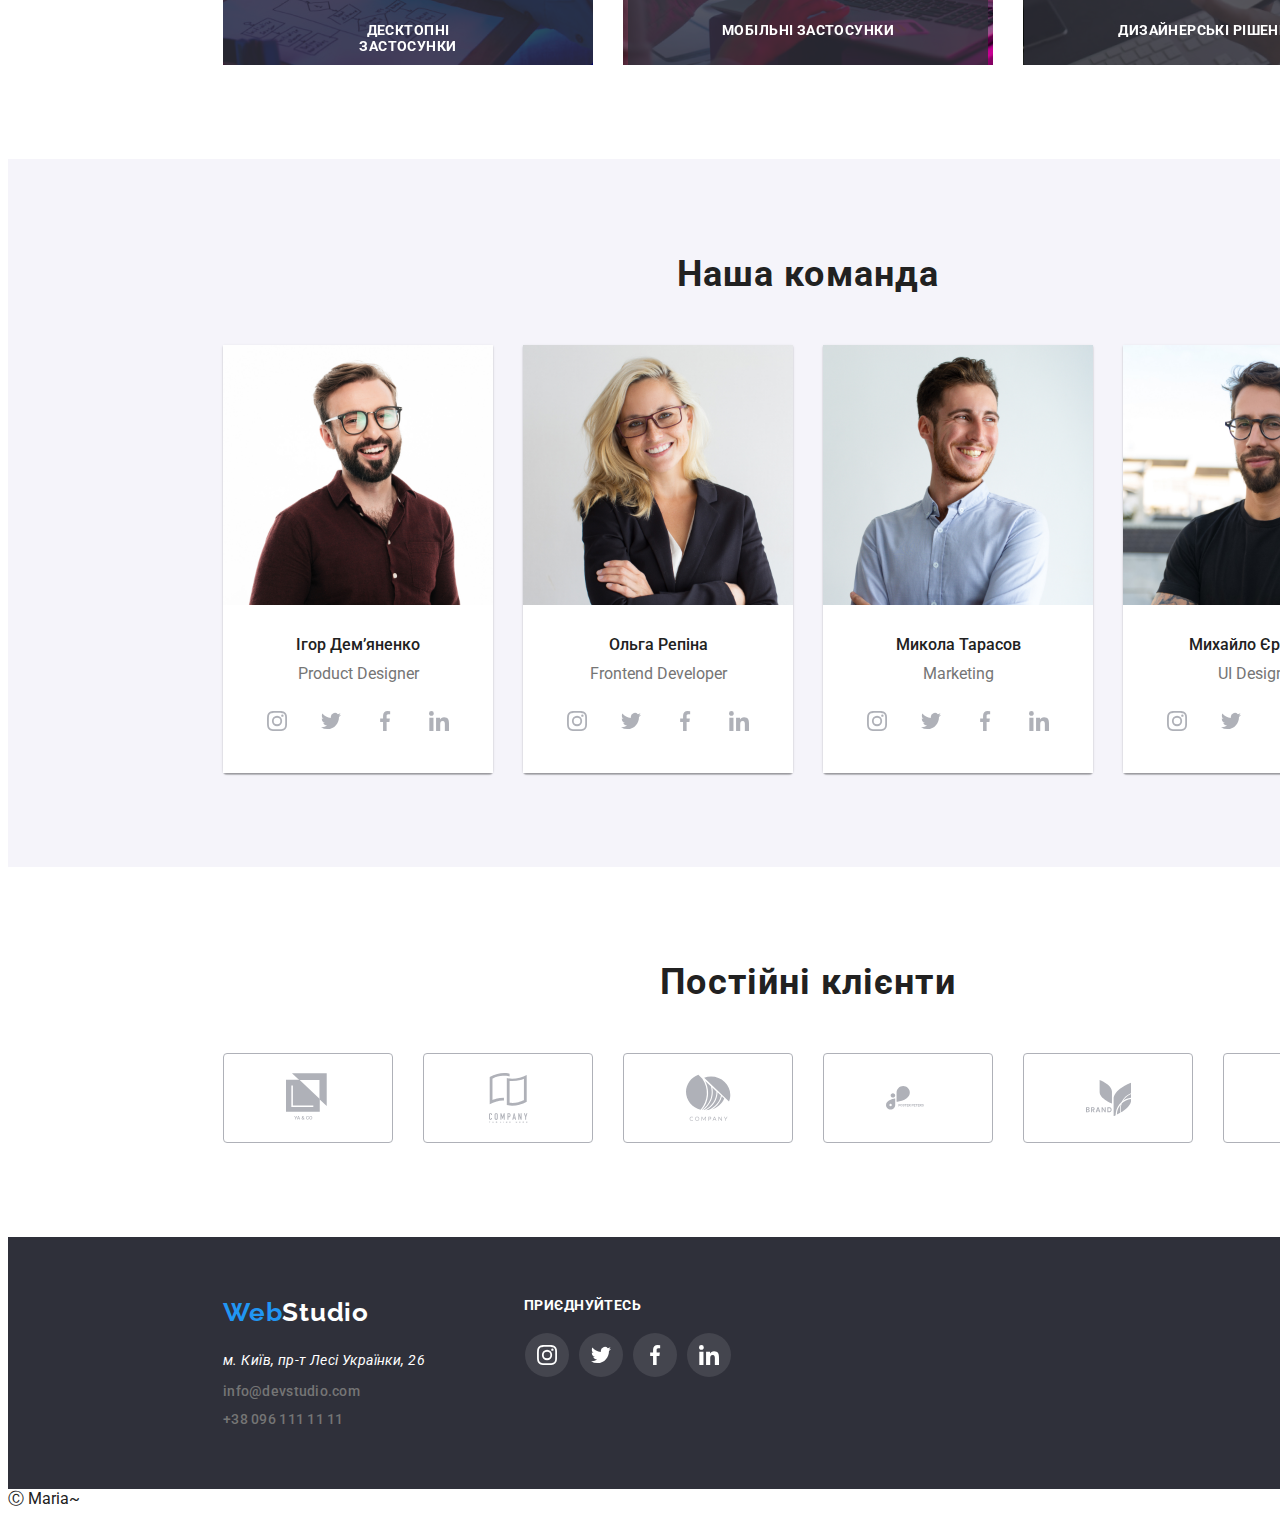
==== commit fc417189: "Показує модальне вікно і змінює ширину футера" ====
--- a/index.html
+++ b/index.html
@@ -59,8 +59,8 @@
                 <h1 class="hero-title">Ефективні рішення для вашого бізнесу</h1>
                 <button class="hero-button">Замовити послугу</button>
                 <!-- Backdrop -->
-                <!-- <div class="backdrop">
-                    Modal window
+                <div class="backdrop">
+                    <!-- Modal window -->
                     <div class="modal">
                         <button class="close-button">
                             <svg width="18px" height="18px" viewBox="0 0 18 18" xmlns="http://www.w3.org/2000/svg">
@@ -68,7 +68,7 @@
                             </svg>
                         </button>
                     </div>
-                </div> -->
+                </div>
             </div>
         </section>
         <!-- Особливості -->
--- a/styles.css
+++ b/styles.css
@@ -91,6 +91,7 @@
     line-height: 31px;
     letter-spacing: 0.03em;
     color: var(--primary-text-color);
+    margin-right: 93px;
 }
 
 
@@ -468,9 +469,6 @@
 }
 
 /* Футер */
-footer {
-    width: auto;
-}
 
 footer .container {
     display: flex;
@@ -491,7 +489,7 @@
     padding-top: 60px;
     padding-bottom: 60px;
     display: flex;
-    width: 1200px;
+    width: 1600px;
 }
 
 .footer .logo {
